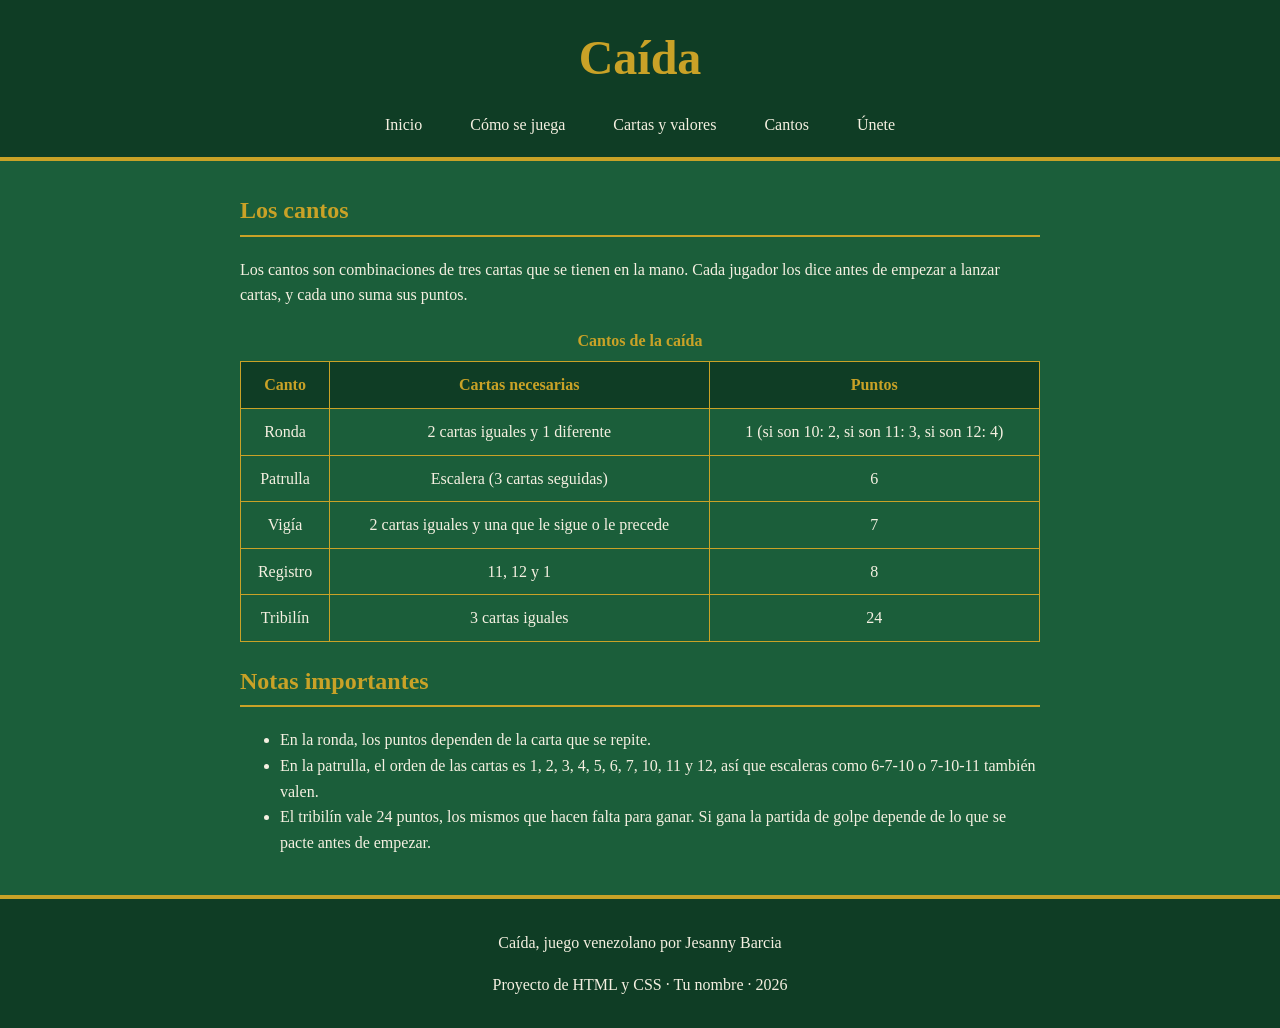
==== cantos.html @ 4df35cf2 "Realizacion total de la pagina, faltan detalles" ====
<!DOCTYPE html>
<html lang="es">
<head>
    <meta charset="UTF-8">
    <title>Cantos | Caída</title>
    <link rel="stylesheet" href="estilos.css">
</head>
<body>
    <header>
        <h1>Caída</h1>
        <nav>
            <ul>
                <li><a href="index.html">Inicio</a></li>
                <li><a href="como-se-juega.html">Cómo se juega</a></li>
                <li><a href="cartas.html">Cartas y valores</a></li>
                <li><a href="cantos.html">Cantos</a></li>
                <li><a href="unete.html">Únete</a></li>
            </ul>
        </nav>
    </header>

    <main>
        <h2>Los cantos</h2>
        <p>Los cantos son combinaciones de tres cartas que se tienen en la mano. Cada jugador los dice antes de empezar a lanzar cartas, y cada uno suma sus puntos.</p>

        <table>
            <caption>Cantos de la caída</caption>
            <thead>
                <tr>
                    <th>Canto</th>
                    <th>Cartas necesarias</th>
                    <th>Puntos</th>
                </tr>
            </thead>
            <tbody>
                <tr>
                    <td>Ronda</td>
                    <td>2 cartas iguales y 1 diferente</td>
                    <td>1 (si son 10: 2, si son 11: 3, si son 12: 4)</td>
                </tr>
                <tr>
                    <td>Patrulla</td>
                    <td>Escalera (3 cartas seguidas)</td>
                    <td>6</td>
                </tr>
                <tr>
                    <td>Vigía</td>
                    <td>2 cartas iguales y una que le sigue o le precede</td>
                    <td>7</td>
                </tr>
                <tr>
                    <td>Registro</td>
                    <td>11, 12 y 1</td>
                    <td>8</td>
                </tr>
                <tr>
                    <td>Tribilín</td>
                    <td>3 cartas iguales</td>
                    <td>24</td>
                </tr>
            </tbody>
        </table>

        <h2>Notas importantes</h2>
        <ul>
            <li>En la ronda, los puntos dependen de la carta que se repite.</li>
            <li>En la patrulla, el orden de las cartas es 1, 2, 3, 4, 5, 6, 7, 10, 11 y 12, así que escaleras como 6-7-10 o 7-10-11 también valen.</li>
            <li>El tribilín vale 24 puntos, los mismos que hacen falta para ganar. Si gana la partida de golpe depende de lo que se pacte antes de empezar.</li>
        </ul>
    </main>

    <footer>
        <p>Caída, juego venezolano por Jesanny Barcia</p>
        <p>Proyecto de HTML y CSS · Tu nombre · 2026</p>
    </footer>
</body>
</html>
---- estilos.css ----
body {
    background-color: #1b5e3a;
    color: #f5f0e1;
    font-family: Georgia, serif;
    margin: 0;
    line-height: 1.6;
}

header {
    background-color: #0f3d25;
    padding: 20px;
    text-align: center;
    border-bottom: 4px solid #c9a227;
}

h1 {
    margin: 0 0 15px 0;
    font-size: 3rem;
    color: #c9a227;
}

h2 {
    color: #c9a227;
    border-bottom: 2px solid #c9a227;
    padding-bottom: 5px;
}

nav ul {
    list-style: none;
    margin: 0;
    padding: 0;
    display: flex;
    justify-content: center;
    gap: 20px;
}

nav a {
    color: #f5f0e1;
    text-decoration: none;
    padding: 8px 14px;
    border-radius: 6px;
}

nav a:hover {
    background-color: #c9a227;
    color: #0f3d25;
}

main {
    max-width: 800px;
    margin: 30px auto;
    padding: 0 20px;
}

footer {
    background-color: #0f3d25;
    text-align: center;
    padding: 15px;
    margin-top: 40px;
    border-top: 4px solid #c9a227;
}

table {
    width: 100%;
    border-collapse: collapse;
    margin: 20px 0;
}

caption {
    font-weight: bold;
    color: #c9a227;
    margin-bottom: 8px;
}

th, td {
    border: 1px solid #c9a227;
    padding: 10px;
    text-align: center;
}

th {
    background-color: #0f3d25;
    color: #c9a227;
}

form {
    display: flex;
    flex-direction: column;
    gap: 12px;
    max-width: 500px;
}

label {
    color: #c9a227;
    font-weight: bold;
}

input[type="text"],
input[type="email"],
select,
textarea {
    padding: 8px;
    border: 2px solid #c9a227;
    border-radius: 6px;
    background-color: #f5f0e1;
    color: #0f3d25;
    font-family: inherit;
}

fieldset {
    border: 2px solid #c9a227;
    border-radius: 6px;
}

legend {
    color: #c9a227;
    font-weight: bold;
}

button {
    background-color: #c9a227;
    color: #0f3d25;
    border: none;
    padding: 10px;
    border-radius: 6px;
    font-weight: bold;
    cursor: pointer;
}

button:hover {
    background-color: #f5f0e1;
}
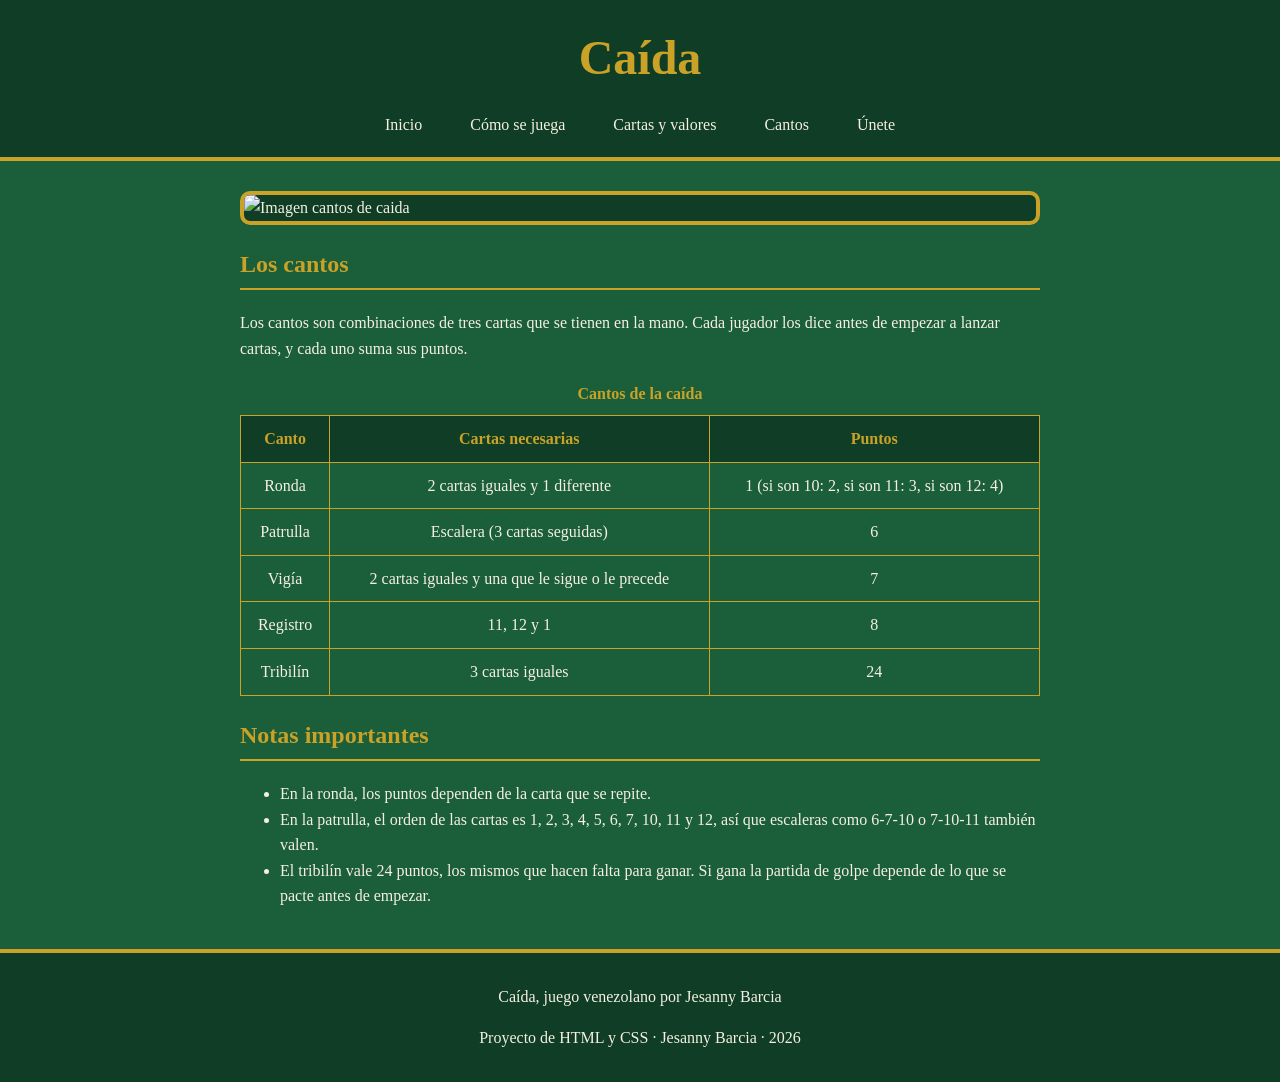
==== commit a7bfd930: "puesta foto en como se juegan sin usar css" ====
--- a/cantos.html
+++ b/cantos.html
@@ -20,6 +20,7 @@
     </header>
 
     <main>
+        <img src="https://encrypted-tbn0.gstatic.com/images?q=tbn:ANd9GcQr1y0G1uKsq_Aj-dPE2ANc8D0wjRuICcdHkC4vF79w1w&s" alt="Imagen cantos de caida">
         <h2>Los cantos</h2>
         <p>Los cantos son combinaciones de tres cartas que se tienen en la mano. Cada jugador los dice antes de empezar a lanzar cartas, y cada uno suma sus puntos.</p>
 
@@ -70,8 +71,8 @@
     </main>
 
     <footer>
-        <p>Caída, juego venezolano por Jesanny Barcia</p>
-        <p>Proyecto de HTML y CSS · Tu nombre · 2026</p>
+          <p>Caída, juego venezolano por Jesanny Barcia</p>
+        <p>Proyecto de HTML y CSS · Jesanny Barcia · 2026</p>
     </footer>
 </body>
 </html>
--- a/estilos.css
+++ b/estilos.css
@@ -130,4 +130,22 @@
 
 button:hover {
     background-color: #f5f0e1;
-}+}
+
+img {
+    max-width: 100%;
+    height: auto;
+    display: block;
+    margin: 20px auto;
+    background-color: #0f3d25;
+    border: 4px solid #c9a227;
+    border-radius: 10px;ç
+
+
+}
+
+img:hover {
+    transform: scale(1.05);
+    transition: transform 0.3s ease-in-out;
+}
+
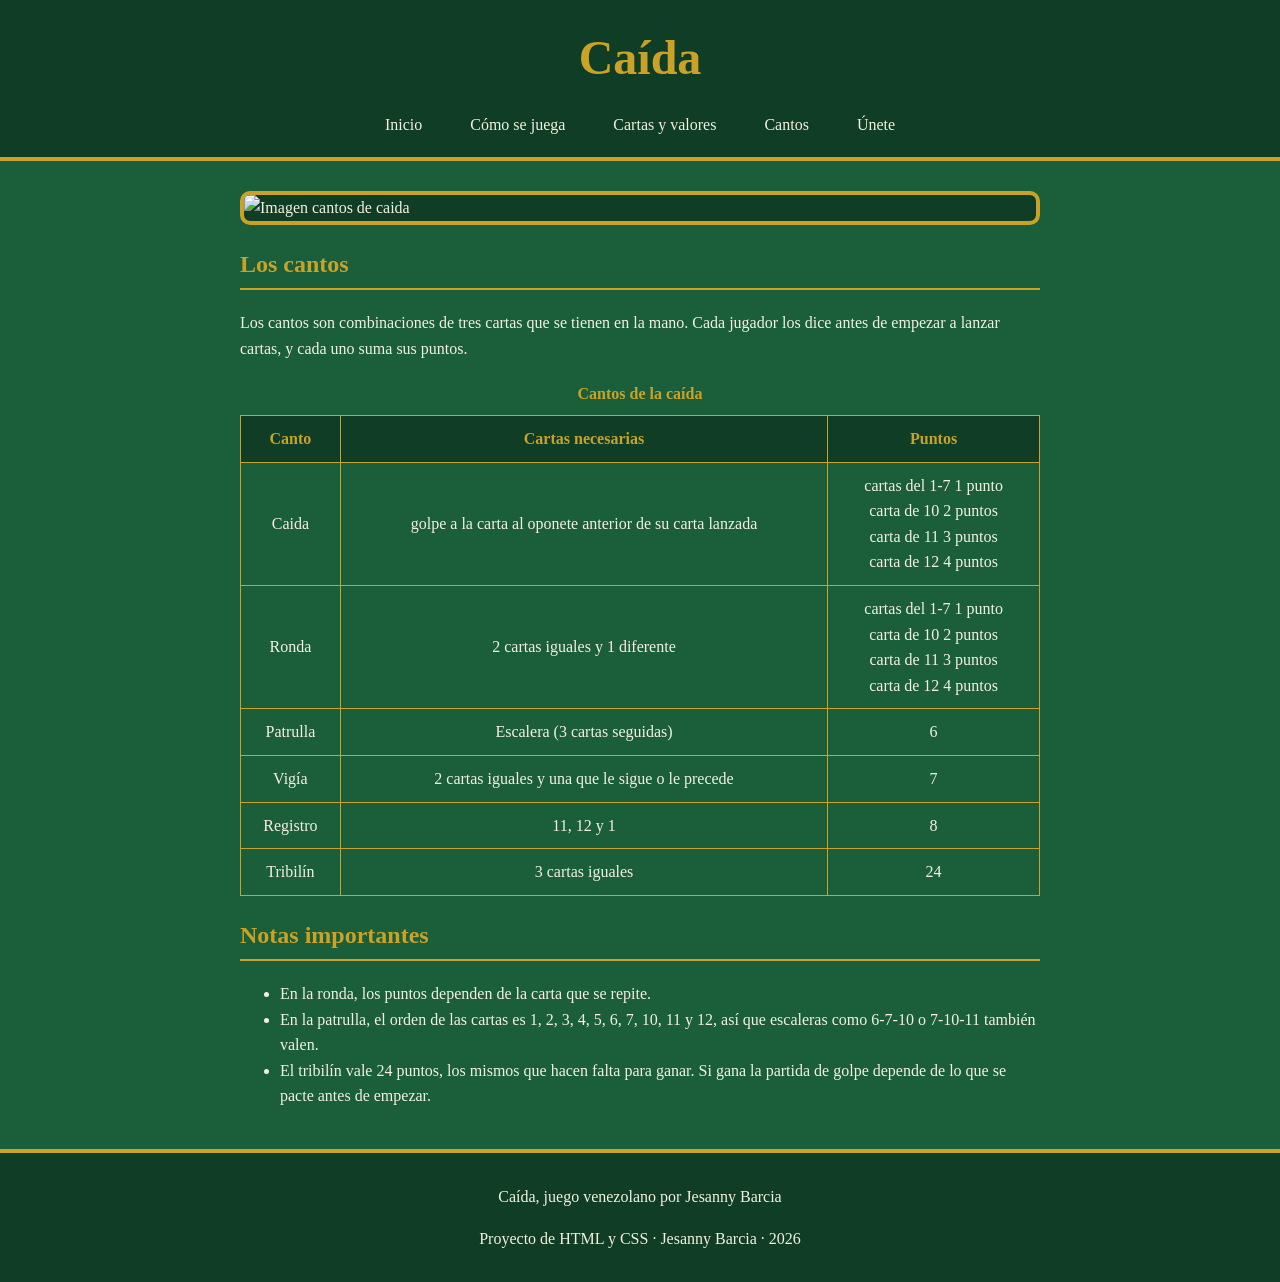
==== commit 8c8d395c: "mas agregado de imagenes y cambios en cantos y como se juega" ====
--- a/cantos.html
+++ b/cantos.html
@@ -27,6 +27,7 @@
         <table>
             <caption>Cantos de la caída</caption>
             <thead>
+            </tr>
                 <tr>
                     <th>Canto</th>
                     <th>Cartas necesarias</th>
@@ -34,10 +35,15 @@
                 </tr>
             </thead>
             <tbody>
+                <tr> 
+                <td> Caida</td>
+                <td> golpe a la carta al oponete anterior de su carta lanzada  </td>
+                <td> cartas del 1-7 1 punto <br> carta de 10 2 puntos <br> carta de 11 3 puntos<br> carta de 12 4 puntos </td>
+                </tr>
                 <tr>
                     <td>Ronda</td>
                     <td>2 cartas iguales y 1 diferente</td>
-                    <td>1 (si son 10: 2, si son 11: 3, si son 12: 4)</td>
+                    <td>cartas del 1-7 1 punto <br> carta de 10 2 puntos <br> carta de 11 3 puntos<br> carta de 12 4 puntos </td>
                 </tr>
                 <tr>
                     <td>Patrulla</td>
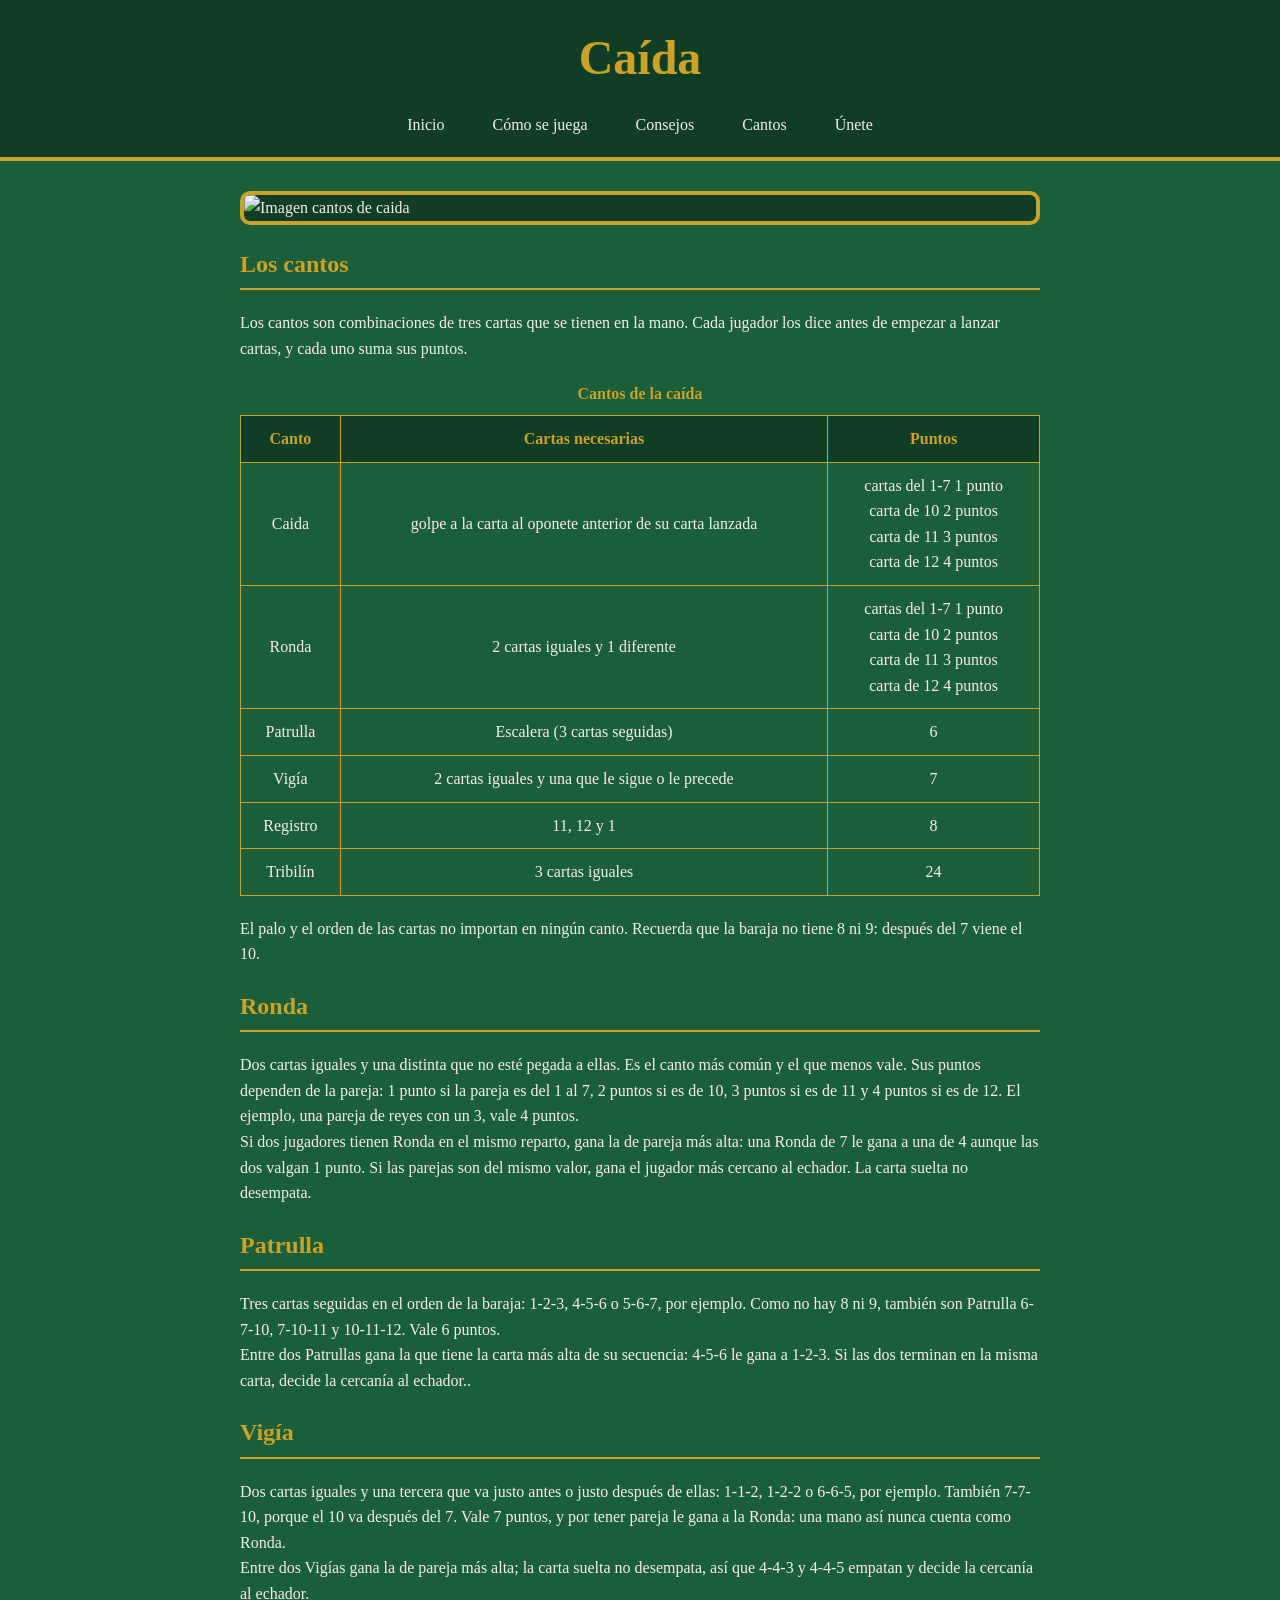
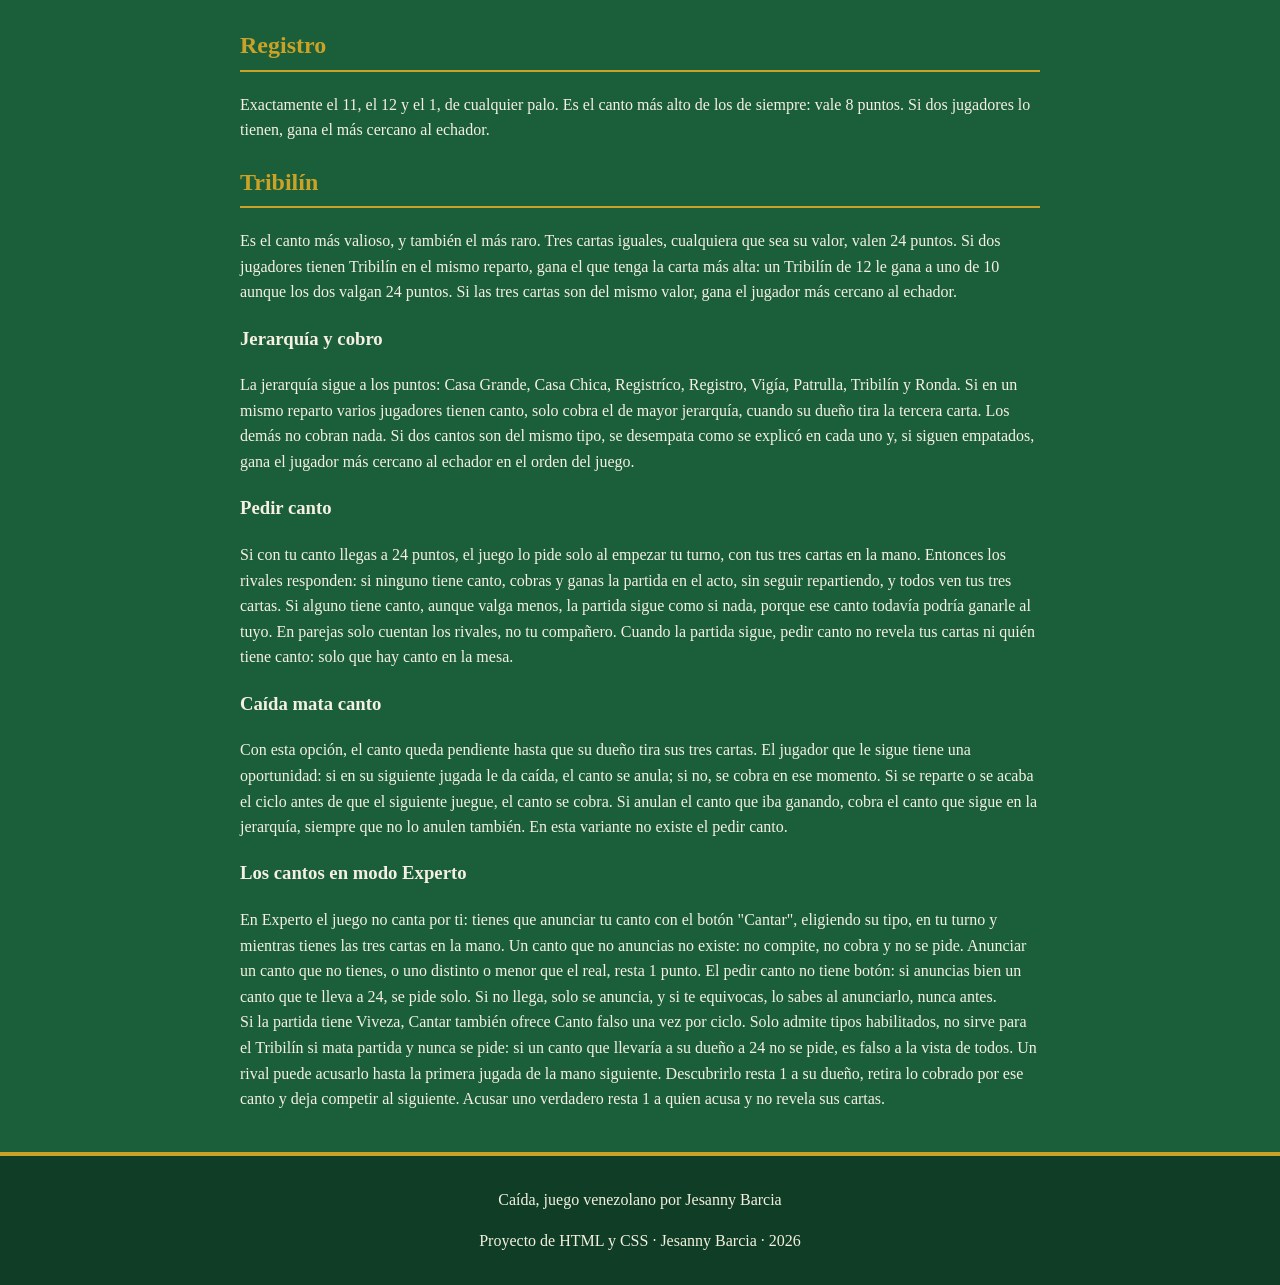
==== commit efeeda66: "cambio radicales de contendio, sin acabado de CSS" ====
--- a/cantos.html
+++ b/cantos.html
@@ -12,7 +12,7 @@
             <ul>
                 <li><a href="index.html">Inicio</a></li>
                 <li><a href="como-se-juega.html">Cómo se juega</a></li>
-                <li><a href="cartas.html">Cartas y valores</a></li>
+                <li><a href="consejos.html">Consejos</a></li>
                 <li><a href="cantos.html">Cantos</a></li>
                 <li><a href="unete.html">Únete</a></li>
             </ul>
@@ -68,12 +68,36 @@
             </tbody>
         </table>
 
-        <h2>Notas importantes</h2>
-        <ul>
-            <li>En la ronda, los puntos dependen de la carta que se repite.</li>
-            <li>En la patrulla, el orden de las cartas es 1, 2, 3, 4, 5, 6, 7, 10, 11 y 12, así que escaleras como 6-7-10 o 7-10-11 también valen.</li>
-            <li>El tribilín vale 24 puntos, los mismos que hacen falta para ganar. Si gana la partida de golpe depende de lo que se pacte antes de empezar.</li>
-        </ul>
+        <p>El palo y el orden de las cartas no importan en ningún canto. Recuerda que la baraja no tiene 8 ni 9: después del 7 viene el 10.</p>
+
+
+    <h2>Ronda</h2>
+        <p>Dos cartas iguales y una distinta que no esté pegada a ellas. Es el canto más común y el que menos vale. Sus puntos dependen de la pareja: 1 punto si la pareja es del 1 al 7, 2 puntos si es de 10, 3 puntos si es de 11 y 4 puntos si es de 12. El ejemplo, una pareja de reyes con un 3, vale 4 puntos.<br>Si dos jugadores tienen Ronda en el mismo reparto, gana la de pareja más alta: una Ronda de 7 le gana a una de 4 aunque las dos valgan 1 punto. Si las parejas son del mismo valor, gana el jugador más cercano al echador. La carta suelta no desempata.</p>
+
+    <h2>Patrulla</h2>
+        <p>Tres cartas seguidas en el orden de la baraja: 1-2-3, 4-5-6 o 5-6-7, por ejemplo. Como no hay 8 ni 9, también son Patrulla 6-7-10, 7-10-11 y 10-11-12. Vale 6 puntos.<br>Entre dos Patrullas gana la que tiene la carta más alta de su secuencia: 4-5-6 le gana a 1-2-3. Si las dos terminan en la misma carta, decide la cercanía al echador..</p>
+    
+    <h2>Vigía</h2>
+        <p>Dos cartas iguales y una tercera que va justo antes o justo después de ellas: 1-1-2, 1-2-2 o 6-6-5, por ejemplo. También 7-7-10, porque el 10 va después del 7. Vale 7 puntos, y por tener pareja le gana a la Ronda: una mano así nunca cuenta como Ronda.<br>Entre dos Vigías gana la de pareja más alta; la carta suelta no desempata, así que 4-4-3 y 4-4-5 empatan y decide la cercanía al echador.</p>
+    
+    <h2>Registro</h2>
+        <p>Exactamente el 11, el 12 y el 1, de cualquier palo. Es el canto más alto de los de siempre: vale 8 puntos. Si dos jugadores lo tienen, gana el más cercano al echador.</p>
+    
+    <h2>Tribilín</h2>
+        <p>Es el canto más valioso, y también el más raro. Tres cartas iguales, cualquiera que sea su valor, valen 24 puntos. Si dos jugadores tienen Tribilín en el mismo reparto, gana el que tenga la carta más alta: un Tribilín de 12 le gana a uno de 10 aunque los dos valgan 24 puntos. Si las tres cartas son del mismo valor, gana el jugador más cercano al echador.</p>   
+   
+   
+    <h3>Jerarquía y cobro</h3>
+        <p>La jerarquía sigue a los puntos: Casa Grande, Casa Chica, Registríco, Registro, Vigía, Patrulla, Tribilín y Ronda. Si en un mismo reparto varios jugadores tienen canto, solo cobra el de mayor jerarquía, cuando su dueño tira la tercera carta. Los demás no cobran nada. Si dos cantos son del mismo tipo, se desempata como se explicó en cada uno y, si siguen empatados, gana el jugador más cercano al echador en el orden del juego.</p>
+
+    <h3>Pedir canto</h3>
+        <p>Si con tu canto llegas a 24 puntos, el juego lo pide solo al empezar tu turno, con tus tres cartas en la mano. Entonces los rivales responden: si ninguno tiene canto, cobras y ganas la partida en el acto, sin seguir repartiendo, y todos ven tus tres cartas. Si alguno tiene canto, aunque valga menos, la partida sigue como si nada, porque ese canto todavía podría ganarle al tuyo. En parejas solo cuentan los rivales, no tu compañero. Cuando la partida sigue, pedir canto no revela tus cartas ni quién tiene canto: solo que hay canto en la mesa.</p>
+    <h3>Caída mata canto</h3>
+        <p>Con esta opción, el canto queda pendiente hasta que su dueño tira sus tres cartas. El jugador que le sigue tiene una oportunidad: si en su siguiente jugada le da caída, el canto se anula; si no, se cobra en ese momento. Si se reparte o se acaba el ciclo antes de que el siguiente juegue, el canto se cobra. Si anulan el canto que iba ganando, cobra el canto que sigue en la jerarquía, siempre que no lo anulen también. En esta variante no existe el pedir canto.</p>
+    <h3>Los cantos en modo Experto</h3>
+        <p> En Experto el juego no canta por ti: tienes que anunciar tu canto con el botón "Cantar", eligiendo su tipo, en tu turno y mientras tienes las tres cartas en la mano. Un canto que no anuncias no existe: no compite, no cobra y no se pide. Anunciar un canto que no tienes, o uno distinto o menor que el real, resta 1 punto. El pedir canto no tiene botón: si anuncias bien un canto que te lleva a 24, se pide solo. Si no llega, solo se anuncia, y si te equivocas, lo sabes al anunciarlo, nunca antes. <br> Si la partida tiene Viveza, Cantar también ofrece Canto falso una vez por ciclo. Solo admite tipos habilitados, no sirve para el Tribilín si mata partida y nunca se pide: si un canto que llevaría a su dueño a 24 no se pide, es falso a la vista de todos. Un rival puede acusarlo hasta la primera jugada de la mano siguiente. Descubrirlo resta 1 a su dueño, retira lo cobrado por ese canto y deja competir al siguiente. Acusar uno verdadero resta 1 a quien acusa y no revela sus cartas.</p>    
+    
+    
     </main>
 
     <footer>
--- a/estilos.css
+++ b/estilos.css
@@ -139,7 +139,7 @@
     margin: 20px auto;
     background-color: #0f3d25;
     border: 4px solid #c9a227;
-    border-radius: 10px;ç
+    border-radius: 10px;
 
 
 }
@@ -149,3 +149,33 @@
     transition: transform 0.3s ease-in-out;
 }
 
+/* Enlaces del contenido */
+a {
+    color: #c9a227;
+}
+
+/* Clases e id propios */
+#resumen {
+    background-color: #0f3d25;
+    border: 2px solid #c9a227;
+    border-radius: 8px;
+    padding: 15px 25px;
+    margin: 20px 0;
+}
+
+.destacado {
+    background-color: #0f3d25;
+    border-left: 5px solid #c9a227;
+    border-radius: 6px;
+    padding: 12px 18px;
+}
+
+.resaltado {
+    color: #c9a227;
+    font-weight: bold;
+}
+
+/* Filas de la tabla */
+tbody tr:hover {
+    background-color: #0f3d25;
+}
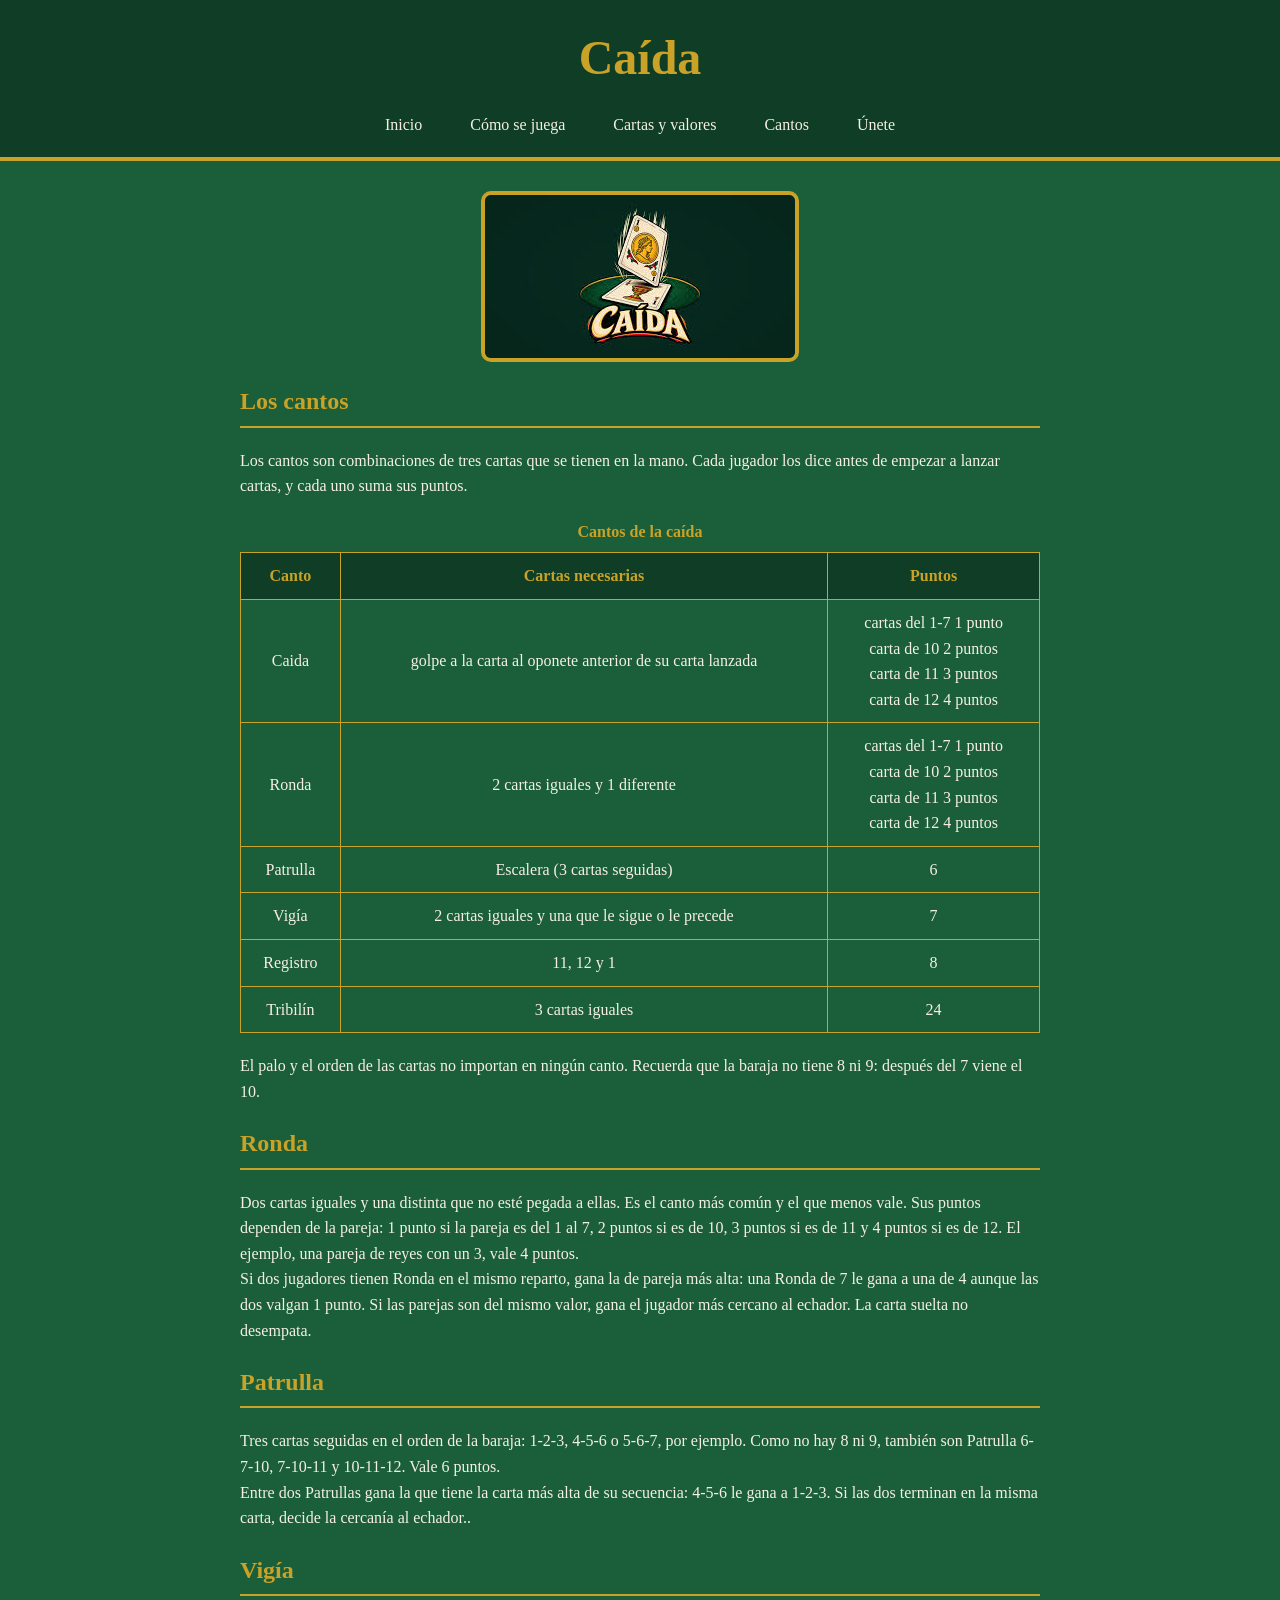
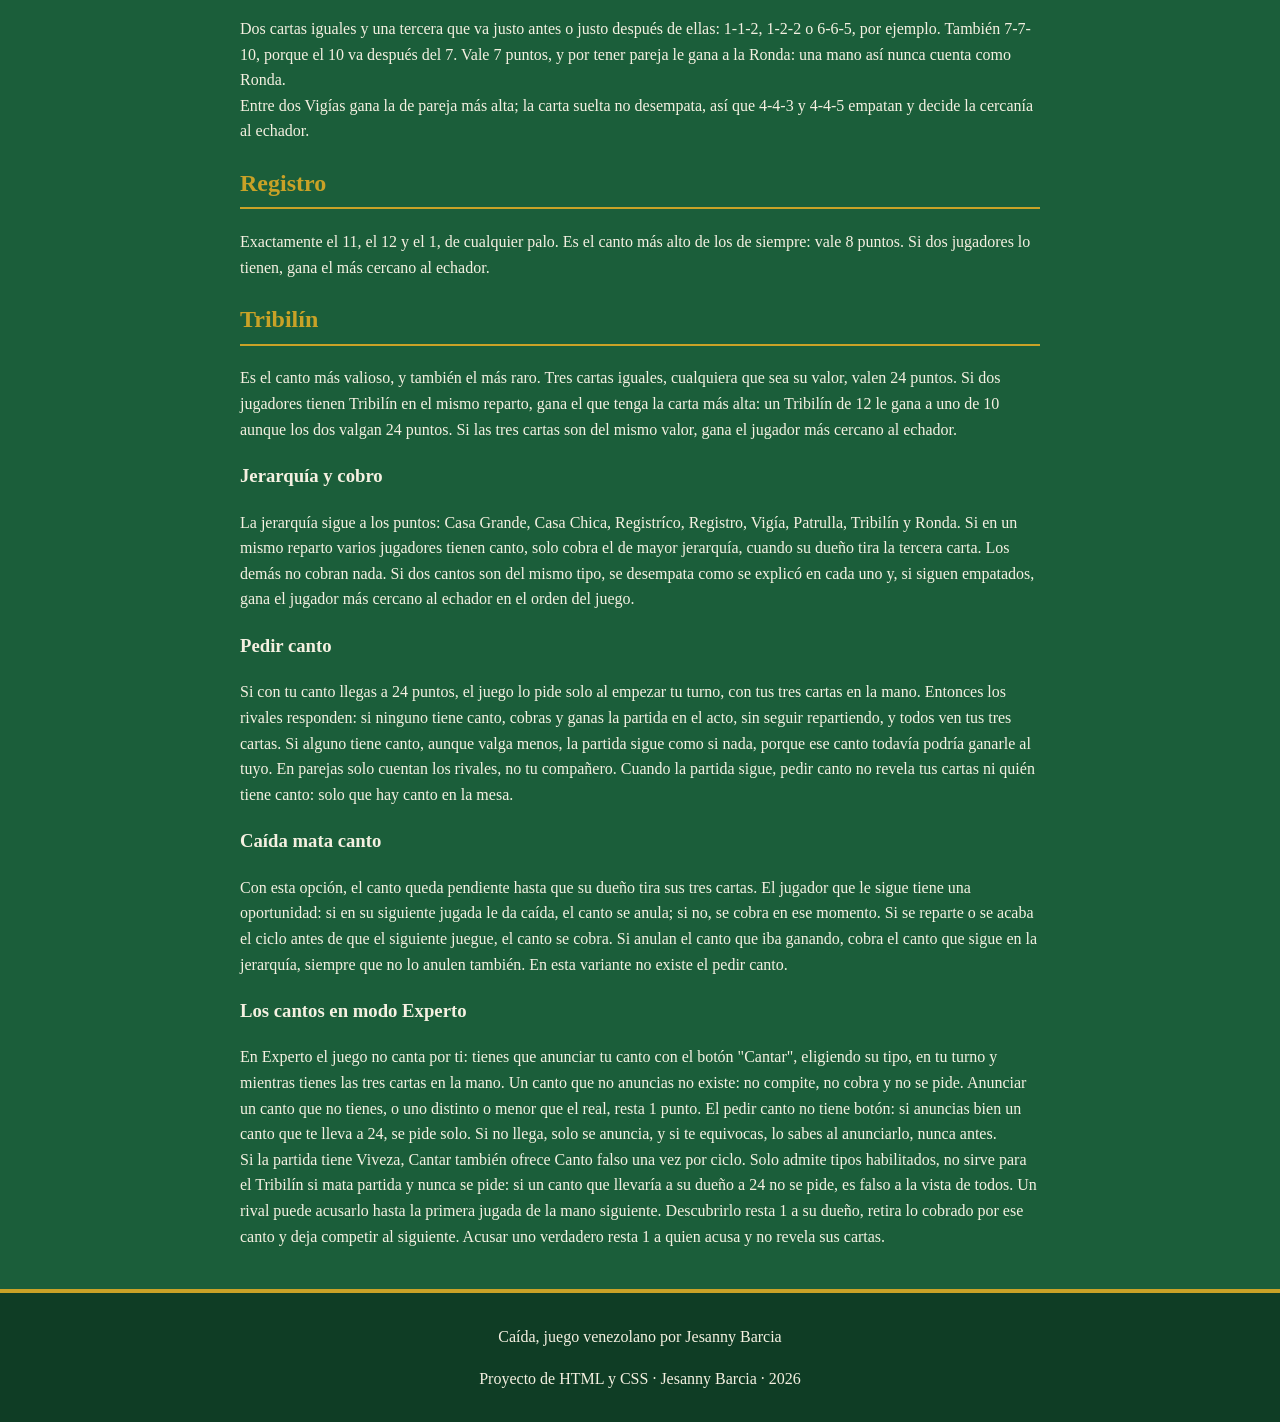
==== commit a20dd885: "Añado imágenes, carpeta css y cambios en el HTML" ====
--- a/cantos.html
+++ b/cantos.html
@@ -3,7 +3,7 @@
 <head>
     <meta charset="UTF-8">
     <title>Cantos | Caída</title>
-    <link rel="stylesheet" href="estilos.css">
+    <link rel="stylesheet" href="css/estilos.css">
 </head>
 <body>
     <header>
@@ -12,7 +12,7 @@
             <ul>
                 <li><a href="index.html">Inicio</a></li>
                 <li><a href="como-se-juega.html">Cómo se juega</a></li>
-                <li><a href="consejos.html">Consejos</a></li>
+                <li><a href="consejos.html">Cartas y valores</a></li>
                 <li><a href="cantos.html">Cantos</a></li>
                 <li><a href="unete.html">Únete</a></li>
             </ul>
@@ -20,7 +20,7 @@
     </header>
 
     <main>
-        <img src="https://encrypted-tbn0.gstatic.com/images?q=tbn:ANd9GcQr1y0G1uKsq_Aj-dPE2ANc8D0wjRuICcdHkC4vF79w1w&s" alt="Imagen cantos de caida">
+        <img src="img/caida-logo.jpg" alt="Imagen cantos de caida">
         <h2>Los cantos</h2>
         <p>Los cantos son combinaciones de tres cartas que se tienen en la mano. Cada jugador los dice antes de empezar a lanzar cartas, y cada uno suma sus puntos.</p>
 
--- a/css/estilos.css
+++ b/css/estilos.css
@@ -0,0 +1,181 @@
+
+body {
+    background-color: #1b5e3a;
+    color: #f5f0e1;
+    font-family: Georgia, serif;
+    margin: 0;
+    line-height: 1.6;
+}
+
+header {
+    background-color: #0f3d25;
+    padding: 20px;
+    text-align: center;
+    border-bottom: 4px solid #c9a227;
+}
+
+h1 {
+    margin: 0 0 15px 0;
+    font-size: 3rem;
+    color: #c9a227;
+}
+
+h2 {
+    color: #c9a227;
+    border-bottom: 2px solid #c9a227;
+    padding-bottom: 5px;
+}
+
+nav ul {
+    list-style: none;
+    margin: 0;
+    padding: 0;
+    display: flex;
+    justify-content: center;
+    gap: 20px;
+}
+
+nav a {
+    color: #f5f0e1;
+    text-decoration: none;
+    padding: 8px 14px;
+    border-radius: 6px;
+}
+
+nav a:hover {
+    background-color: #c9a227;
+    color: #0f3d25;
+}
+
+main {
+    max-width: 800px;
+    margin: 30px auto;
+    padding: 0 20px;
+}
+
+footer {
+    background-color: #0f3d25;
+    text-align: center;
+    padding: 15px;
+    margin-top: 40px;
+    border-top: 4px solid #c9a227;
+}
+
+table {
+    width: 100%;
+    border-collapse: collapse;
+    margin: 20px 0;
+}
+
+caption {
+    font-weight: bold;
+    color: #c9a227;
+    margin-bottom: 8px;
+}
+
+th, td {
+    border: 1px solid #c9a227;
+    padding: 10px;
+    text-align: center;
+}
+
+th {
+    background-color: #0f3d25;
+    color: #c9a227;
+}
+
+form {
+    display: flex;
+    flex-direction: column;
+    gap: 12px;
+    max-width: 500px;
+}
+
+label {
+    color: #c9a227;
+    font-weight: bold;
+}
+
+input[type="text"],
+input[type="email"],
+select,
+textarea {
+    padding: 8px;
+    border: 2px solid #c9a227;
+    border-radius: 6px;
+    background-color: #f5f0e1;
+    color: #0f3d25;
+    font-family: inherit;
+}
+
+fieldset {
+    border: 2px solid #c9a227;
+    border-radius: 6px;
+}
+
+legend {
+    color: #c9a227;
+    font-weight: bold;
+}
+
+button {
+    background-color: #c9a227;
+    color: #0f3d25;
+    border: none;
+    padding: 10px;
+    border-radius: 6px;
+    font-weight: bold;
+    cursor: pointer;
+}
+
+button:hover {
+    background-color: #f5f0e1;
+}
+
+img {
+    max-width: 100%;
+    height: auto;
+    display: block;
+    margin: 20px auto;
+    background-color: #0f3d25;
+    border: 4px solid #c9a227;
+    border-radius: 10px;
+
+
+}
+
+img:hover {
+    transform: scale(1.05);
+    transition: transform 0.3s ease-in-out;
+}
+
+/* Enlaces del contenido */
+a {
+    color: #c9a227;
+}
+
+/* Clases e id propios */
+#resumen {
+    background-color: #0f3d25;
+    border: 2px solid #c9a227;
+    border-radius: 8px;
+    padding: 15px 25px;
+    margin: 20px 0;
+}
+
+.destacado {
+    background-color: #0f3d25;
+    border-left: 5px solid #c9a227;
+    border-radius: 6px;
+    padding: 12px 18px;
+}
+
+.resaltado {
+    color: #c9a227;
+    font-weight: bold;
+}
+
+/* Filas de la tabla */
+tbody tr:hover {
+    background-color: #0f3d25;
+}
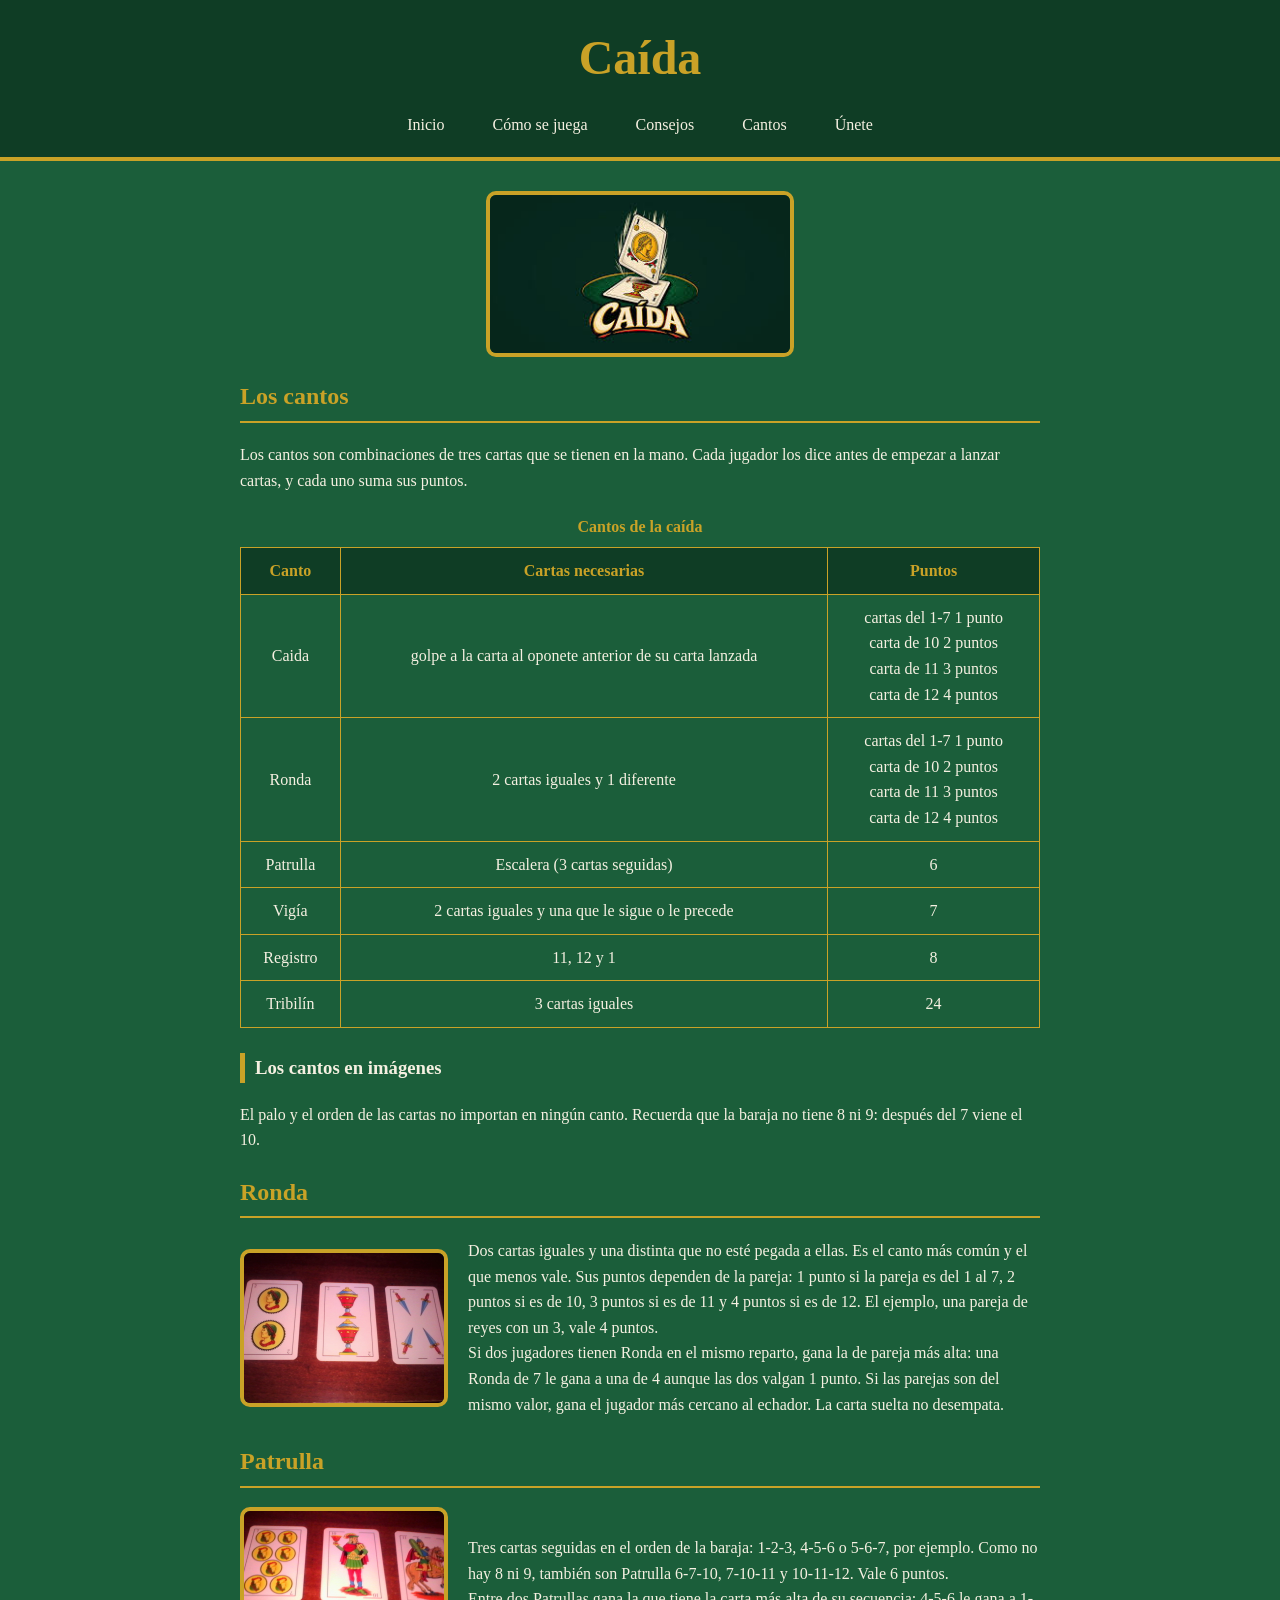
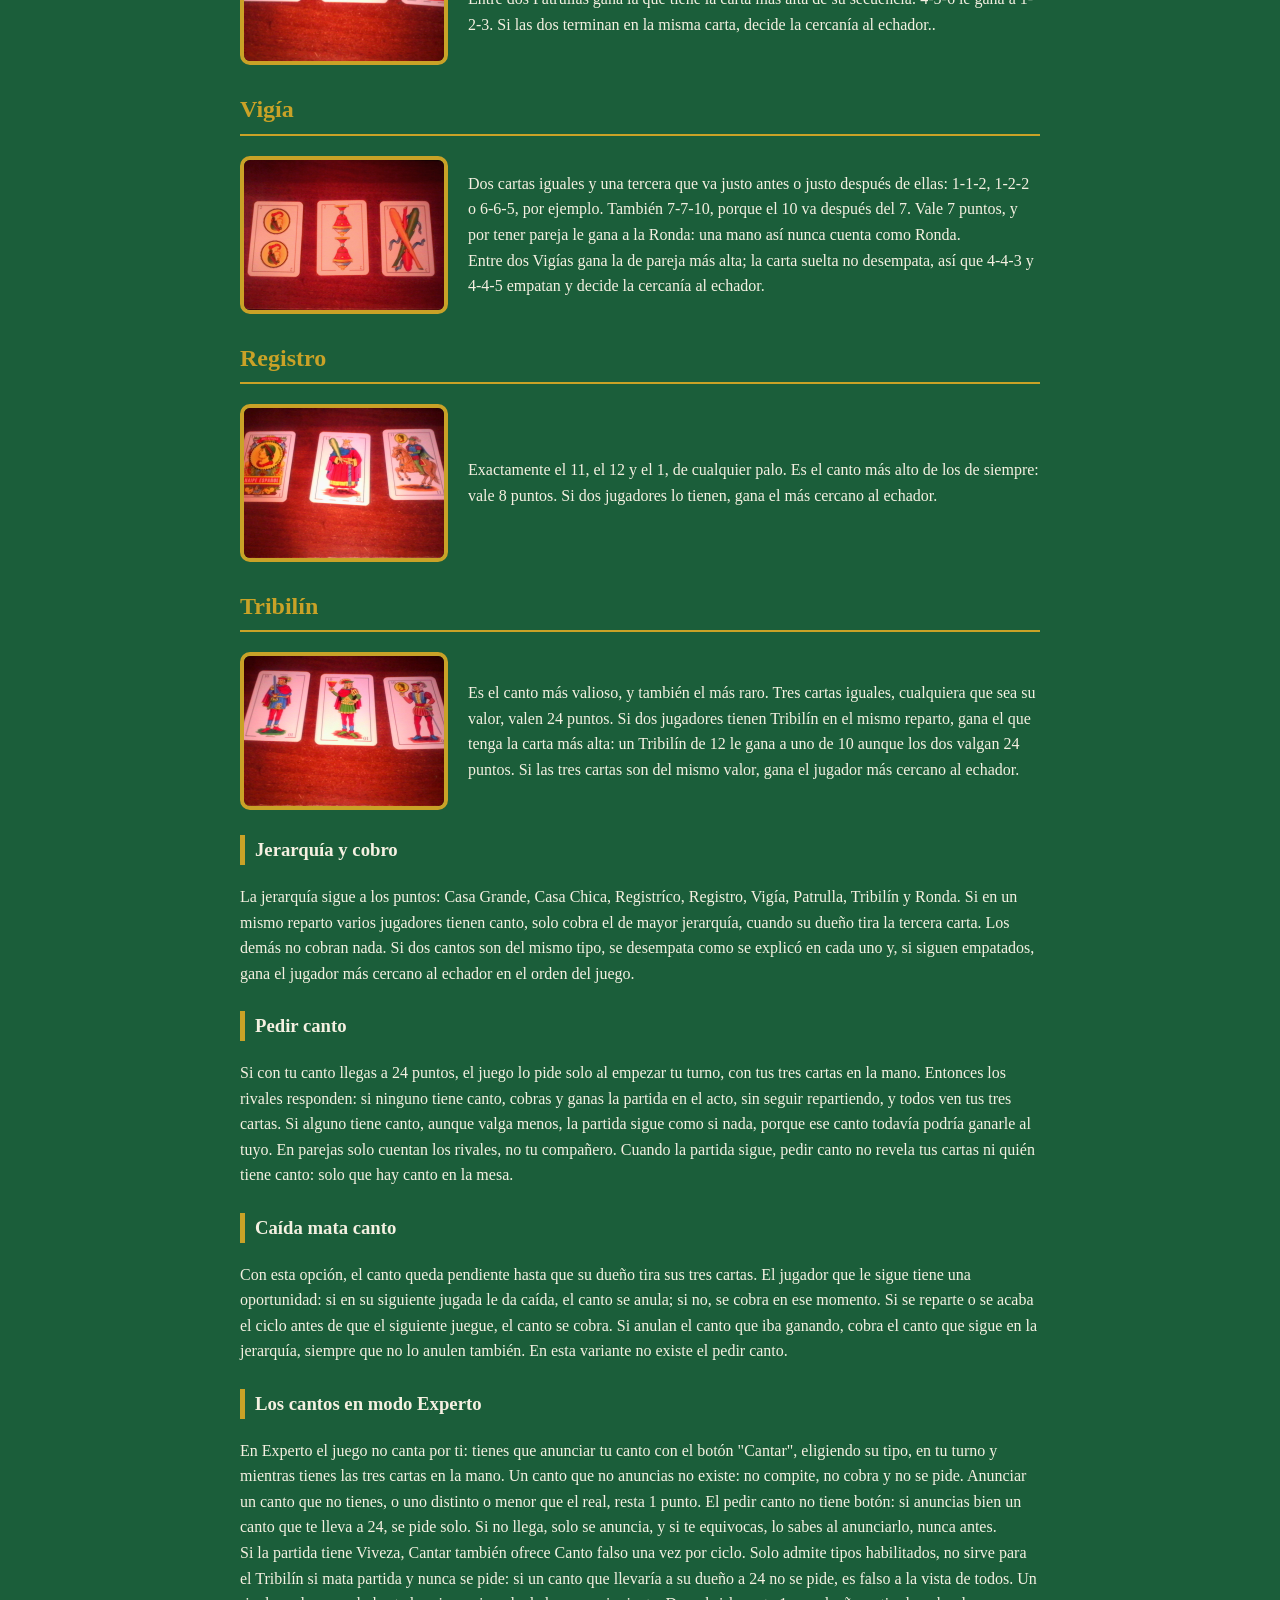
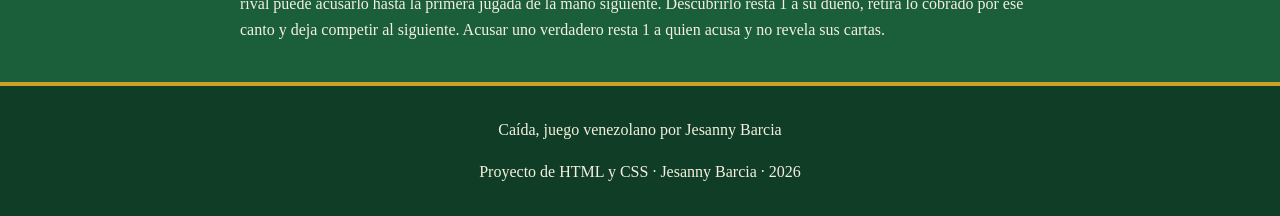
==== commit 84894c60: "finalizacion de contendi, y su css, falta revision de detalles" ====
--- a/cantos.html
+++ b/cantos.html
@@ -3,6 +3,7 @@
 <head>
     <meta charset="UTF-8">
     <title>Cantos | Caída</title>
+    <link rel="icon" href="img/caida-logo.jpg" type="image/jpeg">
     <link rel="stylesheet" href="css/estilos.css">
 </head>
 <body>
@@ -12,7 +13,7 @@
             <ul>
                 <li><a href="index.html">Inicio</a></li>
                 <li><a href="como-se-juega.html">Cómo se juega</a></li>
-                <li><a href="consejos.html">Cartas y valores</a></li>
+                <li><a href="consejos.html">Consejos</a></li>
                 <li><a href="cantos.html">Cantos</a></li>
                 <li><a href="unete.html">Únete</a></li>
             </ul>
@@ -67,25 +68,42 @@
                 </tr>
             </tbody>
         </table>
+        <h3>Los cantos en imágenes</h3>
+    
 
         <p>El palo y el orden de las cartas no importan en ningún canto. Recuerda que la baraja no tiene 8 ni 9: después del 7 viene el 10.</p>
 
 
     <h2>Ronda</h2>
-        <p>Dos cartas iguales y una distinta que no esté pegada a ellas. Es el canto más común y el que menos vale. Sus puntos dependen de la pareja: 1 punto si la pareja es del 1 al 7, 2 puntos si es de 10, 3 puntos si es de 11 y 4 puntos si es de 12. El ejemplo, una pareja de reyes con un 3, vale 4 puntos.<br>Si dos jugadores tienen Ronda en el mismo reparto, gana la de pareja más alta: una Ronda de 7 le gana a una de 4 aunque las dos valgan 1 punto. Si las parejas son del mismo valor, gana el jugador más cercano al echador. La carta suelta no desempata.</p>
+        <div class="canto">
+            <img src="img/ronda.jpg" alt="Cartas que forman una ronda">
+            <p>Dos cartas iguales y una distinta que no esté pegada a ellas. Es el canto más común y el que menos vale. Sus puntos dependen de la pareja: 1 punto si la pareja es del 1 al 7, 2 puntos si es de 10, 3 puntos si es de 11 y 4 puntos si es de 12. El ejemplo, una pareja de reyes con un 3, vale 4 puntos.<br>Si dos jugadores tienen Ronda en el mismo reparto, gana la de pareja más alta: una Ronda de 7 le gana a una de 4 aunque las dos valgan 1 punto. Si las parejas son del mismo valor, gana el jugador más cercano al echador. La carta suelta no desempata.</p>
+        </div>
 
     <h2>Patrulla</h2>
+    <div class="canto">
+        <img src="img/patrulla.jpg" alt="Cartas que forman una patrulla">
         <p>Tres cartas seguidas en el orden de la baraja: 1-2-3, 4-5-6 o 5-6-7, por ejemplo. Como no hay 8 ni 9, también son Patrulla 6-7-10, 7-10-11 y 10-11-12. Vale 6 puntos.<br>Entre dos Patrullas gana la que tiene la carta más alta de su secuencia: 4-5-6 le gana a 1-2-3. Si las dos terminan en la misma carta, decide la cercanía al echador..</p>
-    
+    </div>
+
     <h2>Vigía</h2>
-        <p>Dos cartas iguales y una tercera que va justo antes o justo después de ellas: 1-1-2, 1-2-2 o 6-6-5, por ejemplo. También 7-7-10, porque el 10 va después del 7. Vale 7 puntos, y por tener pareja le gana a la Ronda: una mano así nunca cuenta como Ronda.<br>Entre dos Vigías gana la de pareja más alta; la carta suelta no desempata, así que 4-4-3 y 4-4-5 empatan y decide la cercanía al echador.</p>
-    
+    <div class="canto">
+        <img src="img/vigia.jpg" alt="Cartas que forman una vigía">
+       <p>Dos cartas iguales y una tercera que va justo antes o justo después de ellas: 1-1-2, 1-2-2 o 6-6-5, por ejemplo. También 7-7-10, porque el 10 va después del 7. Vale 7 puntos, y por tener pareja le gana a la Ronda: una mano así nunca cuenta como Ronda.<br>Entre dos Vigías gana la de pareja más alta; la carta suelta no desempata, así que 4-4-3 y 4-4-5 empatan y decide la cercanía al echador.</p>
+    </div>
+
     <h2>Registro</h2>
+    <div class="canto">
+        <img src="img/registro.jpg" alt="Cartas que forman un registro">
         <p>Exactamente el 11, el 12 y el 1, de cualquier palo. Es el canto más alto de los de siempre: vale 8 puntos. Si dos jugadores lo tienen, gana el más cercano al echador.</p>
-    
+    </div>
+
     <h2>Tribilín</h2>
+       
+    <div class="canto">
+        <img src="img/trivilin.jpg" alt="Tres cartas iguales: tribilín">
         <p>Es el canto más valioso, y también el más raro. Tres cartas iguales, cualquiera que sea su valor, valen 24 puntos. Si dos jugadores tienen Tribilín en el mismo reparto, gana el que tenga la carta más alta: un Tribilín de 12 le gana a uno de 10 aunque los dos valgan 24 puntos. Si las tres cartas son del mismo valor, gana el jugador más cercano al echador.</p>   
-   
+    </div>
    
     <h3>Jerarquía y cobro</h3>
         <p>La jerarquía sigue a los puntos: Casa Grande, Casa Chica, Registríco, Registro, Vigía, Patrulla, Tribilín y Ronda. Si en un mismo reparto varios jugadores tienen canto, solo cobra el de mayor jerarquía, cuando su dueño tira la tercera carta. Los demás no cobran nada. Si dos cantos son del mismo tipo, se desempata como se explicó en cada uno y, si siguen empatados, gana el jugador más cercano al echador en el orden del juego.</p>
--- a/css/estilos.css
+++ b/css/estilos.css
@@ -25,6 +25,19 @@
     border-bottom: 2px solid #c9a227;
     padding-bottom: 5px;
 }
+/* Subtítulos */
+h3 {
+    color: #f5f0e1;
+    border-left: 5px solid #c9a227;
+    padding-left: 10px;
+    margin-top: 25px;
+}
+
+h4 {
+    color: #c9a227;
+    font-style: italic;
+    margin-bottom: 5px;
+}
 
 nav ul {
     list-style: none;
@@ -99,6 +112,7 @@
 input[type="text"],
 input[type="email"],
 select,
+
 textarea {
     padding: 8px;
     border: 2px solid #c9a227;
@@ -133,7 +147,7 @@
 }
 
 img {
-    max-width: 100%;
+    max-width: 300px;
     height: auto;
     display: block;
     margin: 20px auto;
@@ -143,6 +157,7 @@
 
 
 }
+
 
 img:hover {
     transform: scale(1.05);
@@ -179,3 +194,38 @@
 tbody tr:hover {
     background-color: #0f3d25;
 }
+/* Un canto: imagen a la izquierda y explicación a la derecha */
+.canto {
+    display: flex;
+    flex-wrap: wrap;
+    align-items: center;
+    gap: 20px;
+    margin-bottom: 25px;
+}
+
+.canto img {
+    max-width: 200px;
+    margin: 0;
+}
+
+.canto p {
+    flex: 1;
+    margin: 0;
+}
+/* Logo de la cabecera */
+.logo {
+    max-width: 120px;
+    margin: 0 auto 10px auto;
+    border: none;
+    background-color: transparent;
+}
+/* Dos imágenes una al lado de la otra */
+.par-imagenes {
+    display: flex;
+    flex-wrap: wrap;
+    gap: 15px;
+}
+
+.par-imagenes img {
+    margin: 10px 0;
+}
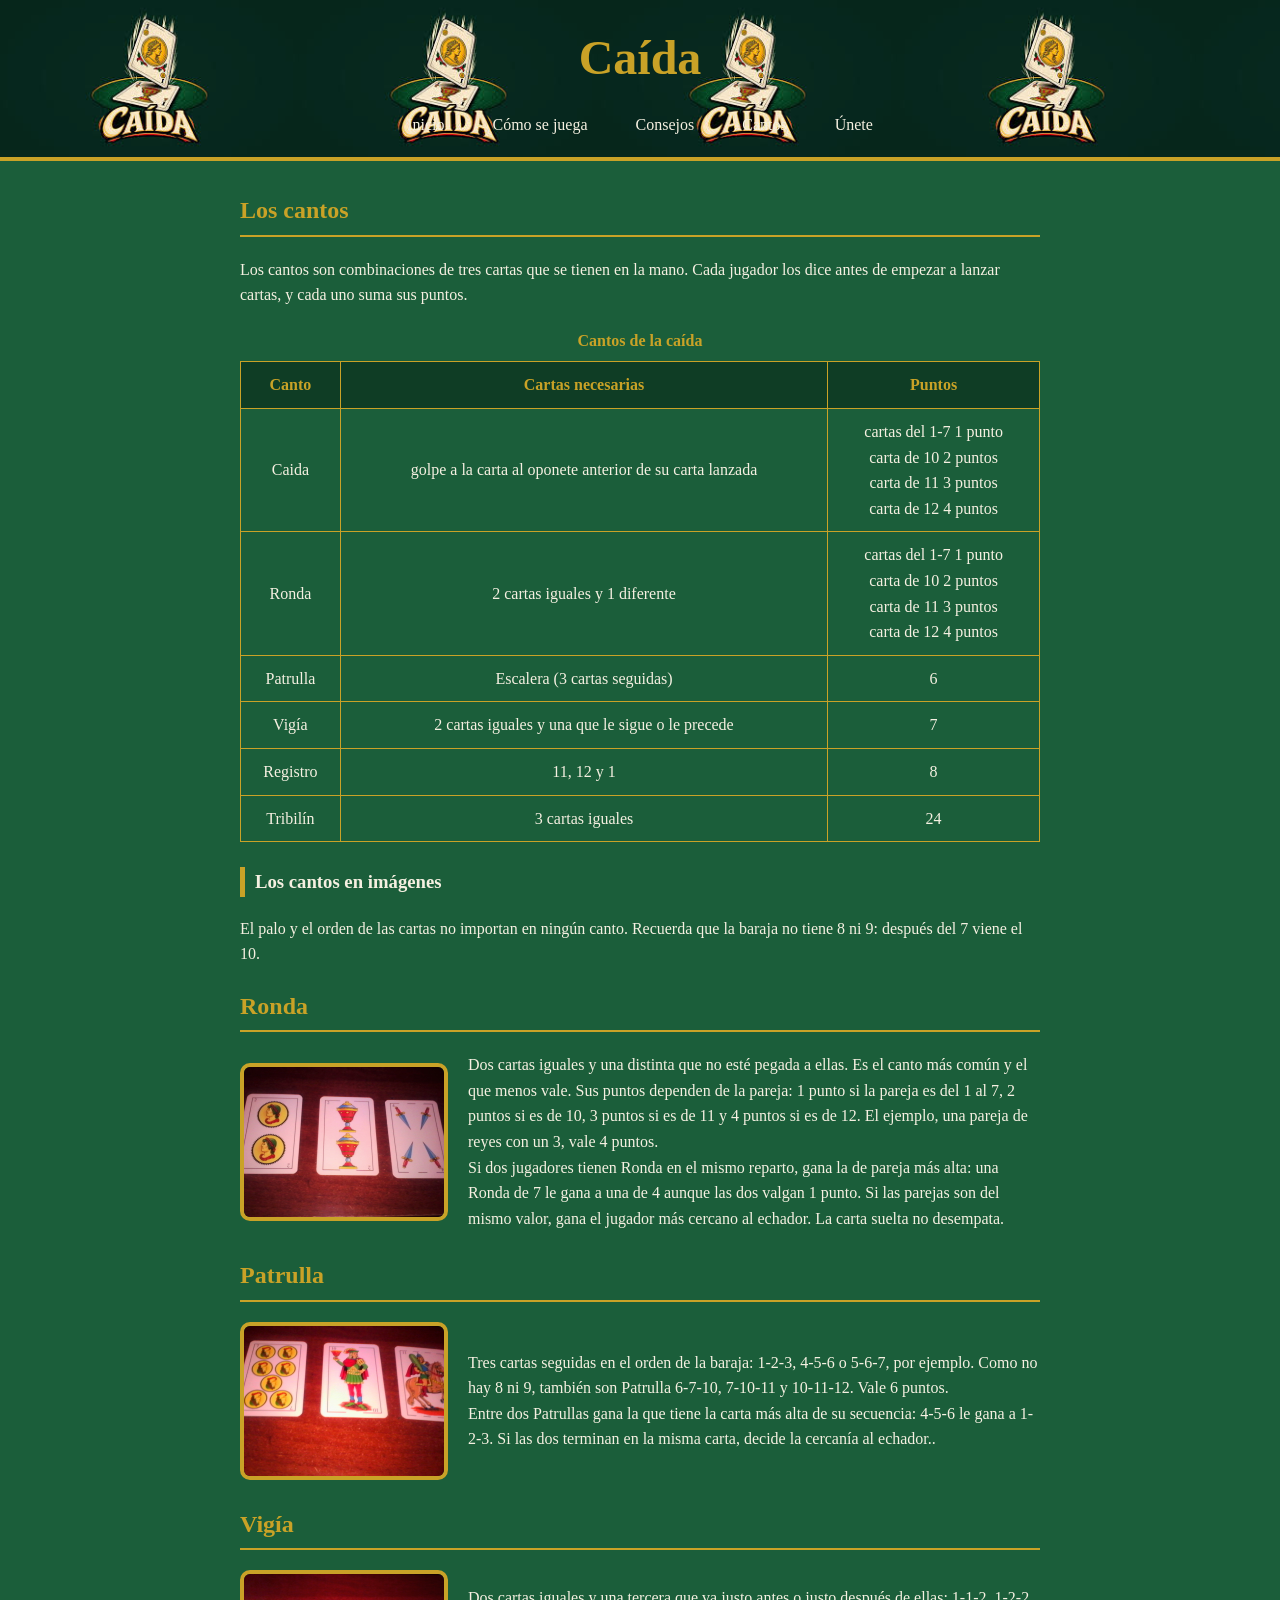
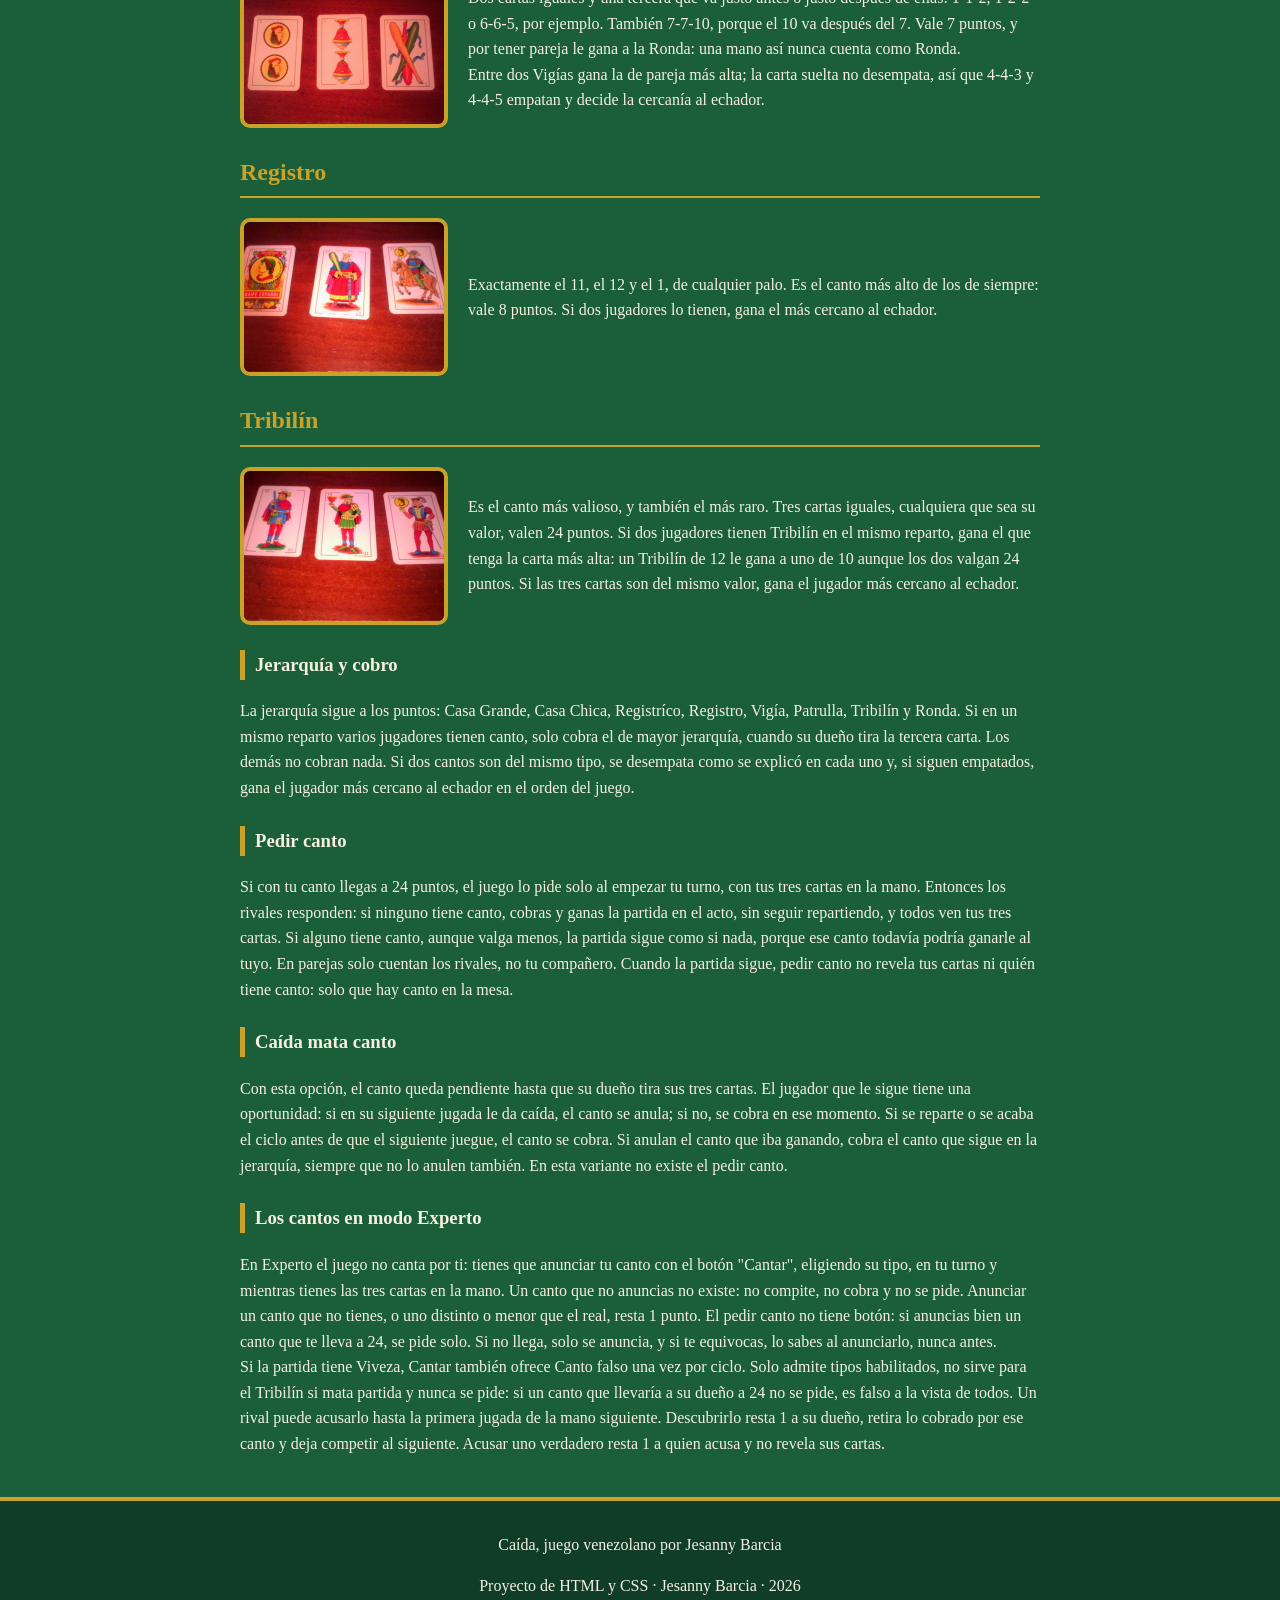
==== commit da07c5ea: "correcciones de html, puesta de imagenes" ====
--- a/cantos.html
+++ b/cantos.html
@@ -1,11 +1,13 @@
 <!DOCTYPE html>
 <html lang="es">
+
 <head>
     <meta charset="UTF-8">
     <title>Cantos | Caída</title>
     <link rel="icon" href="img/caida-logo.jpg" type="image/jpeg">
     <link rel="stylesheet" href="css/estilos.css">
 </head>
+
 <body>
     <header>
         <h1>Caída</h1>
@@ -21,106 +23,149 @@
     </header>
 
     <main>
-        <img src="img/caida-logo.jpg" alt="Imagen cantos de caida">
-        <h2>Los cantos</h2>
-        <p>Los cantos son combinaciones de tres cartas que se tienen en la mano. Cada jugador los dice antes de empezar a lanzar cartas, y cada uno suma sus puntos.</p>
+        <section>
+            <h2>Los cantos</h2>
+            <p>Los cantos son combinaciones de tres cartas que se tienen en la mano. Cada jugador los dice antes de
+                empezar a lanzar cartas, y cada uno suma sus puntos.</p>
 
-        <table>
-            <caption>Cantos de la caída</caption>
-            <thead>
-            </tr>
-                <tr>
-                    <th>Canto</th>
-                    <th>Cartas necesarias</th>
-                    <th>Puntos</th>
-                </tr>
-            </thead>
-            <tbody>
-                <tr> 
-                <td> Caida</td>
-                <td> golpe a la carta al oponete anterior de su carta lanzada  </td>
-                <td> cartas del 1-7 1 punto <br> carta de 10 2 puntos <br> carta de 11 3 puntos<br> carta de 12 4 puntos </td>
-                </tr>
-                <tr>
-                    <td>Ronda</td>
-                    <td>2 cartas iguales y 1 diferente</td>
-                    <td>cartas del 1-7 1 punto <br> carta de 10 2 puntos <br> carta de 11 3 puntos<br> carta de 12 4 puntos </td>
-                </tr>
-                <tr>
-                    <td>Patrulla</td>
-                    <td>Escalera (3 cartas seguidas)</td>
-                    <td>6</td>
-                </tr>
-                <tr>
-                    <td>Vigía</td>
-                    <td>2 cartas iguales y una que le sigue o le precede</td>
-                    <td>7</td>
-                </tr>
-                <tr>
-                    <td>Registro</td>
-                    <td>11, 12 y 1</td>
-                    <td>8</td>
-                </tr>
-                <tr>
-                    <td>Tribilín</td>
-                    <td>3 cartas iguales</td>
-                    <td>24</td>
-                </tr>
-            </tbody>
-        </table>
-        <h3>Los cantos en imágenes</h3>
-    
-
-        <p>El palo y el orden de las cartas no importan en ningún canto. Recuerda que la baraja no tiene 8 ni 9: después del 7 viene el 10.</p>
+            <table>
+                <caption>Cantos de la caída</caption>
+                <thead>
+                    </tr>
+                    <tr>
+                        <th>Canto</th>
+                        <th>Cartas necesarias</th>
+                        <th>Puntos</th>
+                    </tr>
+                </thead>
+                <tbody>
+                    <tr>
+                        <td> Caida</td>
+                        <td> golpe a la carta al oponete anterior de su carta lanzada </td>
+                        <td> cartas del 1-7 1 punto <br> carta de 10 2 puntos <br> carta de 11 3 puntos<br> carta de 12
+                            4 puntos </td>
+                    </tr>
+                    <tr>
+                        <td>Ronda</td>
+                        <td>2 cartas iguales y 1 diferente</td>
+                        <td>cartas del 1-7 1 punto <br> carta de 10 2 puntos <br> carta de 11 3 puntos<br> carta de 12 4
+                            puntos </td>
+                    </tr>
+                    <tr>
+                        <td>Patrulla</td>
+                        <td>Escalera (3 cartas seguidas)</td>
+                        <td>6</td>
+                    </tr>
+                    <tr>
+                        <td>Vigía</td>
+                        <td>2 cartas iguales y una que le sigue o le precede</td>
+                        <td>7</td>
+                    </tr>
+                    <tr>
+                        <td>Registro</td>
+                        <td>11, 12 y 1</td>
+                        <td>8</td>
+                    </tr>
+                    <tr>
+                        <td>Tribilín</td>
+                        <td>3 cartas iguales</td>
+                        <td>24</td>
+                    </tr>
+                </tbody>
+            </table>
+            <h3>Los cantos en imágenes</h3>
 
 
-    <h2>Ronda</h2>
-        <div class="canto">
-            <img src="img/ronda.jpg" alt="Cartas que forman una ronda">
-            <p>Dos cartas iguales y una distinta que no esté pegada a ellas. Es el canto más común y el que menos vale. Sus puntos dependen de la pareja: 1 punto si la pareja es del 1 al 7, 2 puntos si es de 10, 3 puntos si es de 11 y 4 puntos si es de 12. El ejemplo, una pareja de reyes con un 3, vale 4 puntos.<br>Si dos jugadores tienen Ronda en el mismo reparto, gana la de pareja más alta: una Ronda de 7 le gana a una de 4 aunque las dos valgan 1 punto. Si las parejas son del mismo valor, gana el jugador más cercano al echador. La carta suelta no desempata.</p>
-        </div>
+            <p>El palo y el orden de las cartas no importan en ningún canto. Recuerda que la baraja no tiene 8 ni 9:
+                después del 7 viene el 10.</p>
 
-    <h2>Patrulla</h2>
-    <div class="canto">
-        <img src="img/patrulla.jpg" alt="Cartas que forman una patrulla">
-        <p>Tres cartas seguidas en el orden de la baraja: 1-2-3, 4-5-6 o 5-6-7, por ejemplo. Como no hay 8 ni 9, también son Patrulla 6-7-10, 7-10-11 y 10-11-12. Vale 6 puntos.<br>Entre dos Patrullas gana la que tiene la carta más alta de su secuencia: 4-5-6 le gana a 1-2-3. Si las dos terminan en la misma carta, decide la cercanía al echador..</p>
-    </div>
 
-    <h2>Vigía</h2>
-    <div class="canto">
-        <img src="img/vigia.jpg" alt="Cartas que forman una vigía">
-       <p>Dos cartas iguales y una tercera que va justo antes o justo después de ellas: 1-1-2, 1-2-2 o 6-6-5, por ejemplo. También 7-7-10, porque el 10 va después del 7. Vale 7 puntos, y por tener pareja le gana a la Ronda: una mano así nunca cuenta como Ronda.<br>Entre dos Vigías gana la de pareja más alta; la carta suelta no desempata, así que 4-4-3 y 4-4-5 empatan y decide la cercanía al echador.</p>
-    </div>
+            <h2>Ronda</h2>
+            <div class="canto">
+                <img src="img/ronda.jpg" alt="Cartas que forman una ronda">
+                <p>Dos cartas iguales y una distinta que no esté pegada a ellas. Es el canto más común y el que menos
+                    vale. Sus puntos dependen de la pareja: 1 punto si la pareja es del 1 al 7, 2 puntos si es de 10, 3
+                    puntos si es de 11 y 4 puntos si es de 12. El ejemplo, una pareja de reyes con un 3, vale 4
+                    puntos.<br>Si dos jugadores tienen Ronda en el mismo reparto, gana la de pareja más alta: una Ronda
+                    de 7 le gana a una de 4 aunque las dos valgan 1 punto. Si las parejas son del mismo valor, gana el
+                    jugador más cercano al echador. La carta suelta no desempata.</p>
+            </div>
 
-    <h2>Registro</h2>
-    <div class="canto">
-        <img src="img/registro.jpg" alt="Cartas que forman un registro">
-        <p>Exactamente el 11, el 12 y el 1, de cualquier palo. Es el canto más alto de los de siempre: vale 8 puntos. Si dos jugadores lo tienen, gana el más cercano al echador.</p>
-    </div>
+            <h2>Patrulla</h2>
+            <div class="canto">
+                <img src="img/patrulla.jpg" alt="Cartas que forman una patrulla">
+                <p>Tres cartas seguidas en el orden de la baraja: 1-2-3, 4-5-6 o 5-6-7, por ejemplo. Como no hay 8 ni 9,
+                    también son Patrulla 6-7-10, 7-10-11 y 10-11-12. Vale 6 puntos.<br>Entre dos Patrullas gana la que
+                    tiene la carta más alta de su secuencia: 4-5-6 le gana a 1-2-3. Si las dos terminan en la misma
+                    carta, decide la cercanía al echador..</p>
+            </div>
 
-    <h2>Tribilín</h2>
-       
-    <div class="canto">
-        <img src="img/trivilin.jpg" alt="Tres cartas iguales: tribilín">
-        <p>Es el canto más valioso, y también el más raro. Tres cartas iguales, cualquiera que sea su valor, valen 24 puntos. Si dos jugadores tienen Tribilín en el mismo reparto, gana el que tenga la carta más alta: un Tribilín de 12 le gana a uno de 10 aunque los dos valgan 24 puntos. Si las tres cartas son del mismo valor, gana el jugador más cercano al echador.</p>   
-    </div>
-   
-    <h3>Jerarquía y cobro</h3>
-        <p>La jerarquía sigue a los puntos: Casa Grande, Casa Chica, Registríco, Registro, Vigía, Patrulla, Tribilín y Ronda. Si en un mismo reparto varios jugadores tienen canto, solo cobra el de mayor jerarquía, cuando su dueño tira la tercera carta. Los demás no cobran nada. Si dos cantos son del mismo tipo, se desempata como se explicó en cada uno y, si siguen empatados, gana el jugador más cercano al echador en el orden del juego.</p>
+            <h2>Vigía</h2>
+            <div class="canto">
+                <img src="img/vigia.jpg" alt="Cartas que forman una vigía">
+                <p>Dos cartas iguales y una tercera que va justo antes o justo después de ellas: 1-1-2, 1-2-2 o 6-6-5,
+                    por ejemplo. También 7-7-10, porque el 10 va después del 7. Vale 7 puntos, y por tener pareja le
+                    gana a la Ronda: una mano así nunca cuenta como Ronda.<br>Entre dos Vigías gana la de pareja más
+                    alta; la carta suelta no desempata, así que 4-4-3 y 4-4-5 empatan y decide la cercanía al echador.
+                </p>
+            </div>
 
-    <h3>Pedir canto</h3>
-        <p>Si con tu canto llegas a 24 puntos, el juego lo pide solo al empezar tu turno, con tus tres cartas en la mano. Entonces los rivales responden: si ninguno tiene canto, cobras y ganas la partida en el acto, sin seguir repartiendo, y todos ven tus tres cartas. Si alguno tiene canto, aunque valga menos, la partida sigue como si nada, porque ese canto todavía podría ganarle al tuyo. En parejas solo cuentan los rivales, no tu compañero. Cuando la partida sigue, pedir canto no revela tus cartas ni quién tiene canto: solo que hay canto en la mesa.</p>
-    <h3>Caída mata canto</h3>
-        <p>Con esta opción, el canto queda pendiente hasta que su dueño tira sus tres cartas. El jugador que le sigue tiene una oportunidad: si en su siguiente jugada le da caída, el canto se anula; si no, se cobra en ese momento. Si se reparte o se acaba el ciclo antes de que el siguiente juegue, el canto se cobra. Si anulan el canto que iba ganando, cobra el canto que sigue en la jerarquía, siempre que no lo anulen también. En esta variante no existe el pedir canto.</p>
-    <h3>Los cantos en modo Experto</h3>
-        <p> En Experto el juego no canta por ti: tienes que anunciar tu canto con el botón "Cantar", eligiendo su tipo, en tu turno y mientras tienes las tres cartas en la mano. Un canto que no anuncias no existe: no compite, no cobra y no se pide. Anunciar un canto que no tienes, o uno distinto o menor que el real, resta 1 punto. El pedir canto no tiene botón: si anuncias bien un canto que te lleva a 24, se pide solo. Si no llega, solo se anuncia, y si te equivocas, lo sabes al anunciarlo, nunca antes. <br> Si la partida tiene Viveza, Cantar también ofrece Canto falso una vez por ciclo. Solo admite tipos habilitados, no sirve para el Tribilín si mata partida y nunca se pide: si un canto que llevaría a su dueño a 24 no se pide, es falso a la vista de todos. Un rival puede acusarlo hasta la primera jugada de la mano siguiente. Descubrirlo resta 1 a su dueño, retira lo cobrado por ese canto y deja competir al siguiente. Acusar uno verdadero resta 1 a quien acusa y no revela sus cartas.</p>    
-    
-    
+            <h2>Registro</h2>
+            <div class="canto">
+                <img src="img/registro.jpg" alt="Cartas que forman un registro">
+                <p>Exactamente el 11, el 12 y el 1, de cualquier palo. Es el canto más alto de los de siempre: vale 8
+                    puntos. Si dos jugadores lo tienen, gana el más cercano al echador.</p>
+            </div>
+
+            <h2>Tribilín</h2>
+
+            <div class="canto">
+                <img src="img/trivilin.jpg" alt="Tres cartas iguales: tribilín">
+                <p>Es el canto más valioso, y también el más raro. Tres cartas iguales, cualquiera que sea su valor,
+                    valen 24 puntos. Si dos jugadores tienen Tribilín en el mismo reparto, gana el que tenga la carta
+                    más alta: un Tribilín de 12 le gana a uno de 10 aunque los dos valgan 24 puntos. Si las tres cartas
+                    son del mismo valor, gana el jugador más cercano al echador.</p>
+            </div>
+
+            <h3>Jerarquía y cobro</h3>
+            <p>La jerarquía sigue a los puntos: Casa Grande, Casa Chica, Registríco, Registro, Vigía, Patrulla, Tribilín
+                y Ronda. Si en un mismo reparto varios jugadores tienen canto, solo cobra el de mayor jerarquía, cuando
+                su dueño tira la tercera carta. Los demás no cobran nada. Si dos cantos son del mismo tipo, se desempata
+                como se explicó en cada uno y, si siguen empatados, gana el jugador más cercano al echador en el orden
+                del juego.</p>
+
+            <h3>Pedir canto</h3>
+            <p>Si con tu canto llegas a 24 puntos, el juego lo pide solo al empezar tu turno, con tus tres cartas en la
+                mano. Entonces los rivales responden: si ninguno tiene canto, cobras y ganas la partida en el acto, sin
+                seguir repartiendo, y todos ven tus tres cartas. Si alguno tiene canto, aunque valga menos, la partida
+                sigue como si nada, porque ese canto todavía podría ganarle al tuyo. En parejas solo cuentan los
+                rivales, no tu compañero. Cuando la partida sigue, pedir canto no revela tus cartas ni quién tiene
+                canto: solo que hay canto en la mesa.</p>
+            <h3>Caída mata canto</h3>
+            <p>Con esta opción, el canto queda pendiente hasta que su dueño tira sus tres cartas. El jugador que le
+                sigue tiene una oportunidad: si en su siguiente jugada le da caída, el canto se anula; si no, se cobra
+                en ese momento. Si se reparte o se acaba el ciclo antes de que el siguiente juegue, el canto se cobra.
+                Si anulan el canto que iba ganando, cobra el canto que sigue en la jerarquía, siempre que no lo anulen
+                también. En esta variante no existe el pedir canto.</p>
+            <h3>Los cantos en modo Experto</h3>
+            <p> En Experto el juego no canta por ti: tienes que anunciar tu canto con el botón "Cantar", eligiendo su
+                tipo, en tu turno y mientras tienes las tres cartas en la mano. Un canto que no anuncias no existe: no
+                compite, no cobra y no se pide. Anunciar un canto que no tienes, o uno distinto o menor que el real,
+                resta 1 punto. El pedir canto no tiene botón: si anuncias bien un canto que te lleva a 24, se pide solo.
+                Si no llega, solo se anuncia, y si te equivocas, lo sabes al anunciarlo, nunca antes. <br> Si la partida
+                tiene Viveza, Cantar también ofrece Canto falso una vez por ciclo. Solo admite tipos habilitados, no
+                sirve para el Tribilín si mata partida y nunca se pide: si un canto que llevaría a su dueño a 24 no se
+                pide, es falso a la vista de todos. Un rival puede acusarlo hasta la primera jugada de la mano
+                siguiente. Descubrirlo resta 1 a su dueño, retira lo cobrado por ese canto y deja competir al siguiente.
+                Acusar uno verdadero resta 1 a quien acusa y no revela sus cartas.</p>
+
+        </section>
     </main>
 
     <footer>
-          <p>Caída, juego venezolano por Jesanny Barcia</p>
+        <p>Caída, juego venezolano por Jesanny Barcia</p>
         <p>Proyecto de HTML y CSS · Jesanny Barcia · 2026</p>
     </footer>
 </body>
+
 </html>
--- a/css/estilos.css
+++ b/css/estilos.css
@@ -1,4 +1,3 @@
-
 body {
     background-color: #1b5e3a;
     color: #f5f0e1;
@@ -25,6 +24,7 @@
     border-bottom: 2px solid #c9a227;
     padding-bottom: 5px;
 }
+
 /* Subtítulos */
 h3 {
     color: #f5f0e1;
@@ -86,7 +86,8 @@
     margin-bottom: 8px;
 }
 
-th, td {
+th,
+td {
     border: 1px solid #c9a227;
     padding: 10px;
     text-align: center;
@@ -194,6 +195,7 @@
 tbody tr:hover {
     background-color: #0f3d25;
 }
+
 /* Un canto: imagen a la izquierda y explicación a la derecha */
 .canto {
     display: flex;
@@ -212,6 +214,7 @@
     flex: 1;
     margin: 0;
 }
+
 /* Logo de la cabecera */
 .logo {
     max-width: 120px;
@@ -219,6 +222,7 @@
     border: none;
     background-color: transparent;
 }
+
 /* Dos imágenes una al lado de la otra */
 .par-imagenes {
     display: flex;
@@ -228,4 +232,25 @@
 
 .par-imagenes img {
     margin: 10px 0;
-}+}
+/* Imagen de fondo del formulario con capa oscura para que se lea */
+form {
+    background-image: linear-gradient(rgba(15, 61, 37, 0.85), rgba(15, 61, 37, 0.85)), url("../img/cartas-espanolas-fondo.jpg");
+    background-size: cover;
+    padding: 20px;
+    border-radius: 10px;
+}
+/* Imagen de fondo del resumen con capa oscura */
+#resumen {
+    background-image: linear-gradient(rgba(15, 61, 37, 0.85), rgba(15, 61, 37, 0.85)), url("../img/cartas-boca-abajo.jpg");
+    background-size: cover;
+    background-position: center;
+}
+/* Logo de fondo en la cabecera de todas las páginas */
+header {
+    background-image: url("../img/caida-logo.jpg");
+    background-repeat: no-repeat;
+    background-position: left center;
+    background-size: contain;
+    background-repeat: repeat-x;
+}
